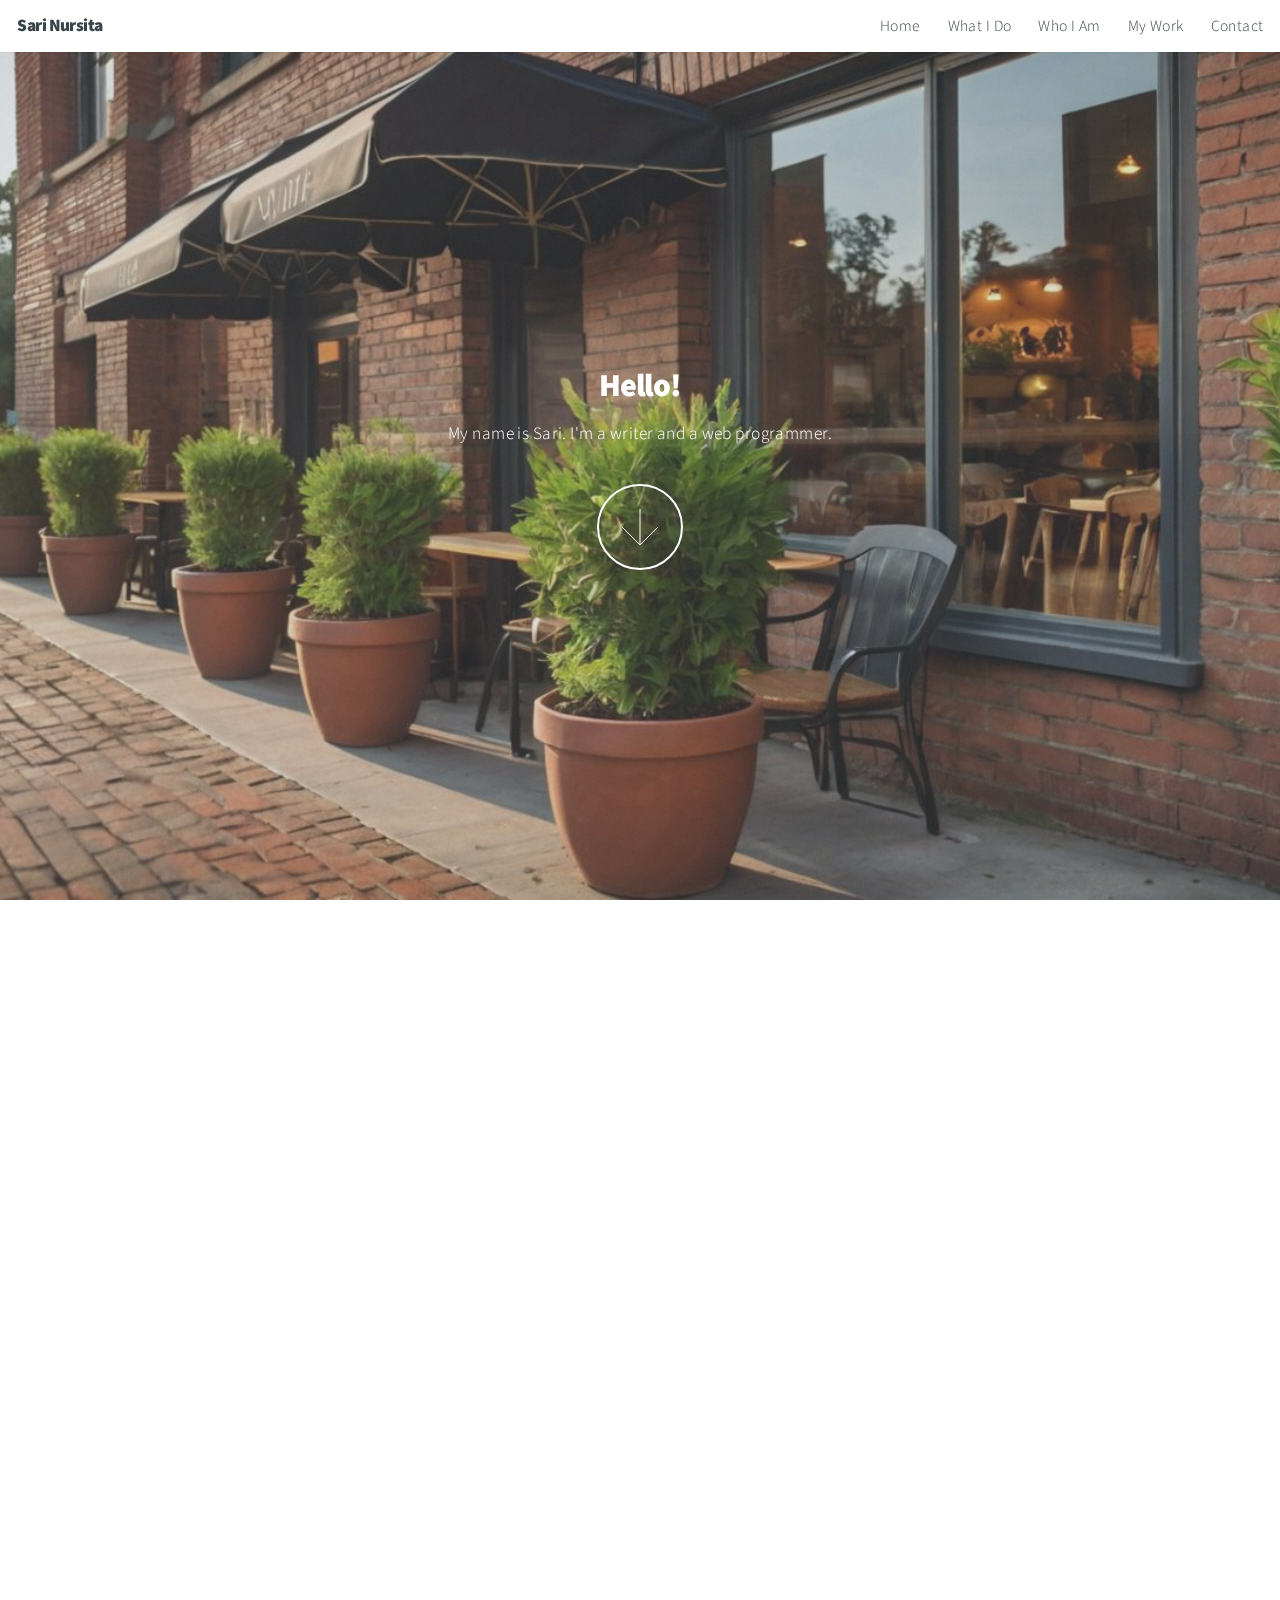
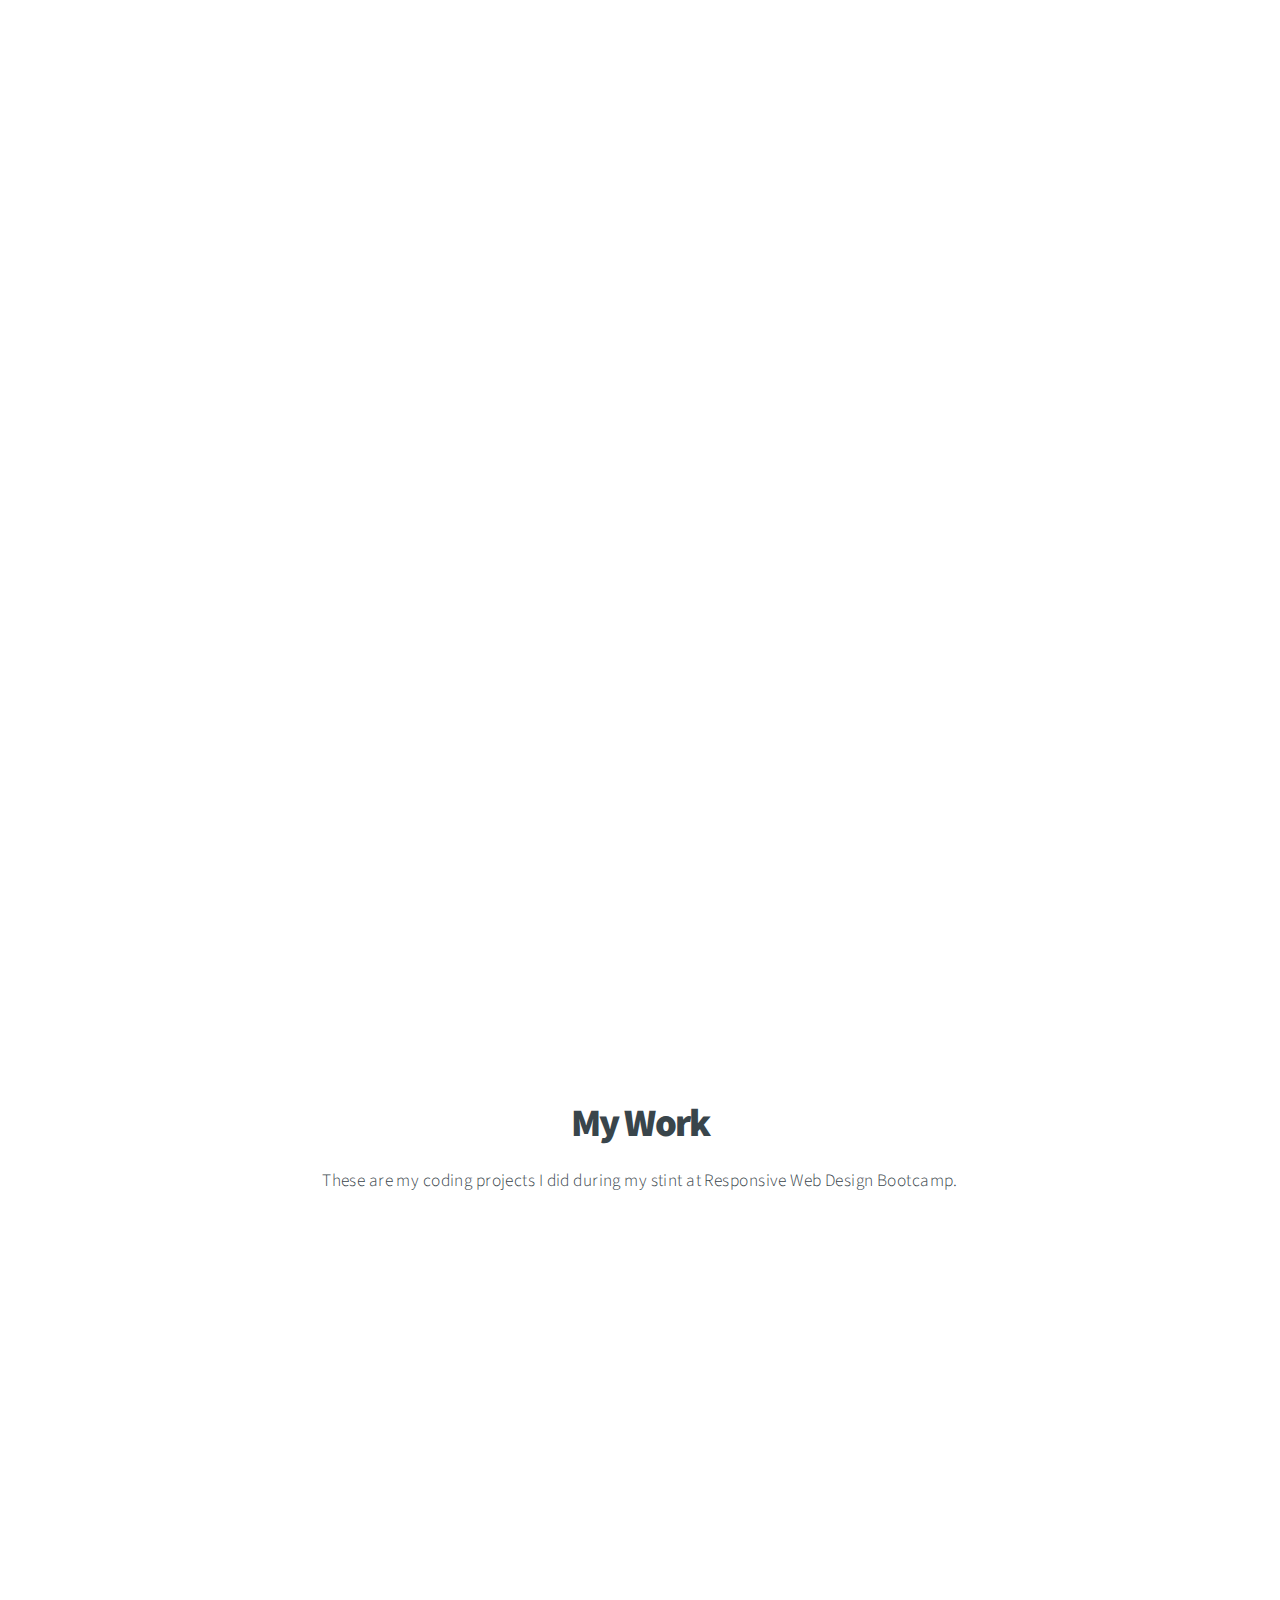
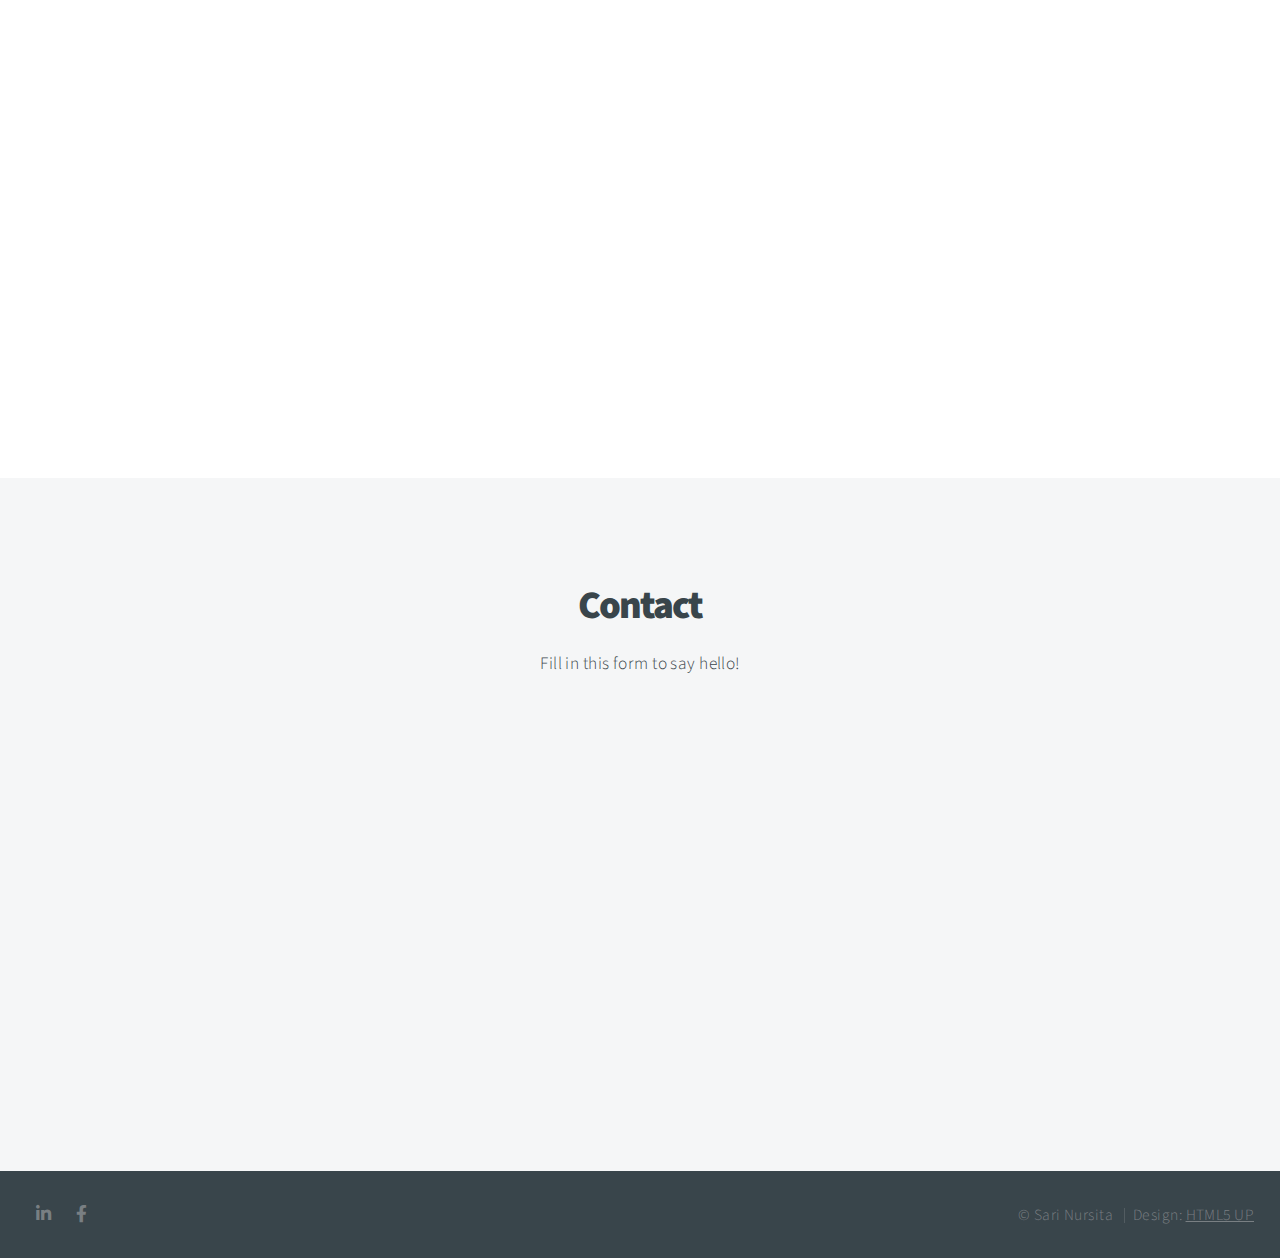
==== index.html @ e6a7ff3a "First commit" ====
<!DOCTYPE HTML>
<html>

<head>
	<title>Sari Nursita - Portfolio</title>
	<meta charset="utf-8" />
	<meta name="viewport" content="width=device-width, initial-scale=1, user-scalable=no" />
	<link rel="stylesheet" href="assets/css/main.css" />
	<noscript>
		<link rel="stylesheet" href="assets/css/noscript.css" />
	</noscript>
</head>

<body class="is-preload">

	<!-- Header -->
	<header id="header">
		<h1>Sari Nursita</h1>
		<nav id="navbar">
			<ul>
				<li><a href="#welcome-section">Home</a></li>
				<li><a href="#one">What I Do</a></li>
				<li><a href="#two">Who I Am</a></li>
				<li><a href="#projects">My Work</a></li>
				<li><a href="#contact">Contact</a></li>
			</ul>
		</nav>
	</header>

	<!-- Intro -->
	<section id="welcome-section" class="main style1 dark fullscreen">
		<div class="content">
			<header>
				<h1>Hello!</h1>
			</header>
			<p>My name is Sari. I'm a writer and a web programmer.</p>
			<footer>
				<a href="#one" class="button style2 down">More</a>
			</footer>
		</div>
	</section>

	<!-- One -->
	<section id="one" class="main style2 right dark fullscreen">
		<div class="content box style2">
			<header>
				<h2>What I Do</h2>
			</header>
			<p>I work in an IT company at Jakarta as a backend programmer. In my spare time I like to write stories and
				fascilitates creative projects for kids.</p>
		</div>
		<a href="#two" class="button style2 down anchored">Next</a>
	</section>

	<!-- Two -->
	<section id="two" class="main style2 left dark fullscreen">
		<div class="content box style2">
			<header>
				<h2>Who I Am</h2>
			</header>
			<p>I graduated from Faculty of Computer Science, University of Indonesia. I'm a homeschool mom and currently
				live in Bintaro.</p>
		</div>
		<a href="#projects" class="button style2 down anchored">Next</a>
	</section>

	<!-- Work -->
	<section id="projects" class="main style3 primary">
		<div class="content">
			<header>
				<h2>My Work</h2>
				<p>These are my coding projects I did during my stint at Responsive Web Design Bootcamp.</p>
			</header>

			<!-- Gallery  -->
			<div class="gallery">
				<article class="from-left project-tile">
					<a href="images/fulls/01.jpg" class="image fit"><img src="images/thumbs/01.jpg"
							title="The Anonymous Red" alt="" /></a>
				</article>
				<article class="from-right project-tile">
					<a href="images/fulls/02.jpg" class="image fit"><img src="images/thumbs/02.jpg"
							title="Airchitecture II" alt="" /></a>
				</article>
				<article class="from-left project-tile">
					<a href="images/fulls/03.jpg" class="image fit"><img src="images/thumbs/03.jpg" title="Air Lounge"
							alt="" /></a>
				</article>
				<article class="from-right project-tile">
					<a href="images/fulls/04.jpg" class="image fit"><img src="images/thumbs/04.jpg" title="Carry on"
							alt="" /></a>
				</article>
				<article class="from-left project-tile">
					<a href="images/fulls/05.jpg" class="image fit"><img src="images/thumbs/05.jpg"
							title="The sparkling shell" alt="" /></a>
				</article>
				<article class="from-right project-tile">
					<a href="images/fulls/06.jpg" class="image fit"><img src="images/thumbs/06.jpg" title="Bent IX"
							alt="" /></a>
				</article>
			</div>
		</div>
	</section>

	<!-- Contact -->
	<section id="contact" class="main style3 secondary">
		<div class="content">
			<header>
				<h2>Contact</h2>
				<p>Fill in this form to say hello!</p>
			</header>
			<div class="box">
				<form method="post" action="#">
					<div class="fields">
						<div class="field half"><input type="text" name="name" placeholder="Name" /></div>
						<div class="field half"><input type="email" name="email" placeholder="Email" /></div>
						<div class="field"><textarea name="message" placeholder="Message" rows="6"></textarea></div>
					</div>
					<ul class="actions special">
						<li><input type="submit" value="Send Message" /></li>
					</ul>
				</form>
			</div>
		</div>
	</section>

	<!-- Footer -->
	<footer id="footer">

		<!-- Icons -->
		<ul class="icons">
			<li><a href="#" class="icon brands fa-linkedin-in" id="profile-link" target="_blank"><span
						class="label">LinkedIn</span></a>
			</li>
			<li><a href="#" class="icon brands fa-facebook-f"><span class="label">Facebook</span></a></li>
		</ul>

		<!-- Menu -->
		<ul class="menu">
			<li>&copy; Sari Nursita</li>
			<li>Design: <a href="https://html5up.net">HTML5 UP</a></li>
		</ul>

	</footer>

	<!-- Scripts -->
	<script src="assets/js/jquery.min.js"></script>
	<script src="assets/js/jquery.poptrox.min.js"></script>
	<script src="assets/js/jquery.scrolly.min.js"></script>
	<script src="assets/js/jquery.scrollex.min.js"></script>
	<script src="assets/js/browser.min.js"></script>
	<script src="assets/js/breakpoints.min.js"></script>
	<script src="assets/js/util.js"></script>
	<script src="assets/js/main.js"></script>

</body>

</html>
---- assets/css/main.css ----
@import url("https://fonts.googleapis.com/css?family=Source+Sans+Pro:300,900");
@import url("fontawesome-all.min.css");

/*
	Big Picture by HTML5 UP
	html5up.net | @ajlkn
	Free for personal and commercial use under the CCA 3.0 license (html5up.net/license)
*/

html,
body,
div,
span,
applet,
object,
iframe,
h1,
h2,
h3,
h4,
h5,
h6,
p,
blockquote,
pre,
a,
abbr,
acronym,
address,
big,
cite,
code,
del,
dfn,
em,
img,
ins,
kbd,
q,
s,
samp,
small,
strike,
strong,
sub,
sup,
tt,
var,
b,
u,
i,
center,
dl,
dt,
dd,
ol,
ul,
li,
fieldset,
form,
label,
legend,
table,
caption,
tbody,
tfoot,
thead,
tr,
th,
td,
article,
aside,
canvas,
details,
embed,
figure,
figcaption,
footer,
header,
hgroup,
menu,
nav,
output,
ruby,
section,
summary,
time,
mark,
audio,
video {
	margin: 0;
	padding: 0;
	border: 0;
	font-size: 100%;
	font: inherit;
	vertical-align: baseline;
}

article,
aside,
details,
figcaption,
figure,
footer,
header,
hgroup,
menu,
nav,
section {
	display: block;
}

body {
	line-height: 1;
}

ol,
ul {
	list-style: none;
}

blockquote,
q {
	quotes: none;
}

blockquote:before,
blockquote:after,
q:before,
q:after {
	content: '';
	content: none;
}

table {
	border-collapse: collapse;
	border-spacing: 0;
}

body {
	-webkit-text-size-adjust: none;
}

mark {
	background-color: transparent;
	color: inherit;
}

input::-moz-focus-inner {
	border: 0;
	padding: 0;
}

input,
select,
textarea {
	-moz-appearance: none;
	-webkit-appearance: none;
	-ms-appearance: none;
	appearance: none;
}

/* Basic */

@-ms-viewport {
	width: device-width;
}

html {
	height: 100%;
}

html {
	box-sizing: border-box;
}

*,
*:before,
*:after {
	box-sizing: inherit;
}

body {
	background: #ffffff;
	height: 100%;
	min-width: 320px;
}

body.is-preload *,
body.is-preload *:before,
body.is-preload *:after {
	-moz-animation: none !important;
	-webkit-animation: none !important;
	-ms-animation: none !important;
	animation: none !important;
	-moz-transition: none !important;
	-webkit-transition: none !important;
	-ms-transition: none !important;
	transition: none !important;
}

/* Spinner */

@-moz-keyframes spinner-rotate {
	0% {
		-moz-transform: scale(1) rotate(0deg);
		-webkit-transform: scale(1) rotate(0deg);
		-ms-transform: scale(1) rotate(0deg);
		transform: scale(1) rotate(0deg);
	}

	100% {
		-moz-transform: scale(1) rotate(360deg);
		-webkit-transform: scale(1) rotate(360deg);
		-ms-transform: scale(1) rotate(360deg);
		transform: scale(1) rotate(360deg);
	}
}

@-webkit-keyframes spinner-rotate {
	0% {
		-moz-transform: scale(1) rotate(0deg);
		-webkit-transform: scale(1) rotate(0deg);
		-ms-transform: scale(1) rotate(0deg);
		transform: scale(1) rotate(0deg);
	}

	100% {
		-moz-transform: scale(1) rotate(360deg);
		-webkit-transform: scale(1) rotate(360deg);
		-ms-transform: scale(1) rotate(360deg);
		transform: scale(1) rotate(360deg);
	}
}

@-ms-keyframes spinner-rotate {
	0% {
		-moz-transform: scale(1) rotate(0deg);
		-webkit-transform: scale(1) rotate(0deg);
		-ms-transform: scale(1) rotate(0deg);
		transform: scale(1) rotate(0deg);
	}

	100% {
		-moz-transform: scale(1) rotate(360deg);
		-webkit-transform: scale(1) rotate(360deg);
		-ms-transform: scale(1) rotate(360deg);
		transform: scale(1) rotate(360deg);
	}
}

@keyframes spinner-rotate {
	0% {
		-moz-transform: scale(1) rotate(0deg);
		-webkit-transform: scale(1) rotate(0deg);
		-ms-transform: scale(1) rotate(0deg);
		transform: scale(1) rotate(0deg);
	}

	100% {
		-moz-transform: scale(1) rotate(360deg);
		-webkit-transform: scale(1) rotate(360deg);
		-ms-transform: scale(1) rotate(360deg);
		transform: scale(1) rotate(360deg);
	}
}

/* Loader */

@-moz-keyframes spinner-show {
	0% {
		opacity: 0;
	}

	100% {
		opacity: 1;
	}
}

@-webkit-keyframes spinner-show {
	0% {
		opacity: 0;
	}

	100% {
		opacity: 1;
	}
}

@-ms-keyframes spinner-show {
	0% {
		opacity: 0;
	}

	100% {
		opacity: 1;
	}
}

@keyframes spinner-show {
	0% {
		opacity: 0;
	}

	100% {
		opacity: 1;
	}
}

@-moz-keyframes spinner-hide {
	0% {
		-moz-transform: scale(1) rotate(0deg);
		-webkit-transform: scale(1) rotate(0deg);
		-ms-transform: scale(1) rotate(0deg);
		transform: scale(1) rotate(0deg);
		color: #e5e6e7;
		z-index: 100001;
	}

	99% {
		-moz-transform: scale(0.5) rotate(360deg);
		-webkit-transform: scale(0.5) rotate(360deg);
		-ms-transform: scale(0.5) rotate(360deg);
		transform: scale(0.5) rotate(360deg);
		color: #e5e6e7;
		z-index: 100001;
	}

	100% {
		-moz-transform: scale(0.5) rotate(360deg);
		-webkit-transform: scale(0.5) rotate(360deg);
		-ms-transform: scale(0.5) rotate(360deg);
		transform: scale(0.5) rotate(360deg);
		color: #e5e6e7;
		z-index: -1;
	}
}

@-webkit-keyframes spinner-hide {
	0% {
		-moz-transform: scale(1) rotate(0deg);
		-webkit-transform: scale(1) rotate(0deg);
		-ms-transform: scale(1) rotate(0deg);
		transform: scale(1) rotate(0deg);
		color: #e5e6e7;
		z-index: 100001;
	}

	99% {
		-moz-transform: scale(0.5) rotate(360deg);
		-webkit-transform: scale(0.5) rotate(360deg);
		-ms-transform: scale(0.5) rotate(360deg);
		transform: scale(0.5) rotate(360deg);
		color: #e5e6e7;
		z-index: 100001;
	}

	100% {
		-moz-transform: scale(0.5) rotate(360deg);
		-webkit-transform: scale(0.5) rotate(360deg);
		-ms-transform: scale(0.5) rotate(360deg);
		transform: scale(0.5) rotate(360deg);
		color: #e5e6e7;
		z-index: -1;
	}
}

@-ms-keyframes spinner-hide {
	0% {
		-moz-transform: scale(1) rotate(0deg);
		-webkit-transform: scale(1) rotate(0deg);
		-ms-transform: scale(1) rotate(0deg);
		transform: scale(1) rotate(0deg);
		color: #e5e6e7;
		z-index: 100001;
	}

	99% {
		-moz-transform: scale(0.5) rotate(360deg);
		-webkit-transform: scale(0.5) rotate(360deg);
		-ms-transform: scale(0.5) rotate(360deg);
		transform: scale(0.5) rotate(360deg);
		color: #e5e6e7;
		z-index: 100001;
	}

	100% {
		-moz-transform: scale(0.5) rotate(360deg);
		-webkit-transform: scale(0.5) rotate(360deg);
		-ms-transform: scale(0.5) rotate(360deg);
		transform: scale(0.5) rotate(360deg);
		color: #e5e6e7;
		z-index: -1;
	}
}

@keyframes spinner-hide {
	0% {
		-moz-transform: scale(1) rotate(0deg);
		-webkit-transform: scale(1) rotate(0deg);
		-ms-transform: scale(1) rotate(0deg);
		transform: scale(1) rotate(0deg);
		color: #e5e6e7;
		z-index: 100001;
	}

	99% {
		-moz-transform: scale(0.5) rotate(360deg);
		-webkit-transform: scale(0.5) rotate(360deg);
		-ms-transform: scale(0.5) rotate(360deg);
		transform: scale(0.5) rotate(360deg);
		color: #e5e6e7;
		z-index: 100001;
	}

	100% {
		-moz-transform: scale(0.5) rotate(360deg);
		-webkit-transform: scale(0.5) rotate(360deg);
		-ms-transform: scale(0.5) rotate(360deg);
		transform: scale(0.5) rotate(360deg);
		color: #e5e6e7;
		z-index: -1;
	}
}

@-moz-keyframes overlay-hide {
	0% {
		opacity: 1;
		z-index: 100000;
	}

	15% {
		opacity: 1;
		z-index: 100000;
	}

	99% {
		opacity: 0;
		z-index: 100000;
	}

	100% {
		opacity: 0;
		z-index: -1;
	}
}

@-webkit-keyframes overlay-hide {
	0% {
		opacity: 1;
		z-index: 100000;
	}

	15% {
		opacity: 1;
		z-index: 100000;
	}

	99% {
		opacity: 0;
		z-index: 100000;
	}

	100% {
		opacity: 0;
		z-index: -1;
	}
}

@-ms-keyframes overlay-hide {
	0% {
		opacity: 1;
		z-index: 100000;
	}

	15% {
		opacity: 1;
		z-index: 100000;
	}

	99% {
		opacity: 0;
		z-index: 100000;
	}

	100% {
		opacity: 0;
		z-index: -1;
	}
}

@keyframes overlay-hide {
	0% {
		opacity: 1;
		z-index: 100000;
	}

	15% {
		opacity: 1;
		z-index: 100000;
	}

	99% {
		opacity: 0;
		z-index: 100000;
	}

	100% {
		opacity: 0;
		z-index: -1;
	}
}

body {
	text-decoration: none;
}

body:before {
	-moz-animation: spinner-show 1.5s 1 0.25s ease forwards, spinner-hide 0.25s ease-in-out forwards !important;
	-webkit-animation: spinner-show 1.5s 1 0.25s ease forwards, spinner-hide 0.25s ease-in-out forwards !important;
	-ms-animation: spinner-show 1.5s 1 0.25s ease forwards, spinner-hide 0.25s ease-in-out forwards !important;
	animation: spinner-show 1.5s 1 0.25s ease forwards, spinner-hide 0.25s ease-in-out forwards !important;
	-moz-transform-origin: 50% 50%;
	-webkit-transform-origin: 50% 50%;
	-ms-transform-origin: 50% 50%;
	transform-origin: 50% 50%;
	-moz-osx-font-smoothing: grayscale;
	-webkit-font-smoothing: antialiased;
	font-family: FontAwesome;
	font-style: normal;
	font-weight: normal;
	text-transform: none !important;
	color: #e5e6e7;
	content: '\f1ce';
	cursor: default;
	display: block;
	font-size: 2em;
	height: 2em;
	left: 50%;
	line-height: 2em;
	margin: -1em 0 0 -1em;
	opacity: 0;
	position: fixed;
	text-align: center;
	top: 50%;
	width: 2em;
	z-index: -1;
}

body:after {
	-moz-animation: overlay-hide 1.5s ease-in forwards !important;
	-webkit-animation: overlay-hide 1.5s ease-in forwards !important;
	-ms-animation: overlay-hide 1.5s ease-in forwards !important;
	animation: overlay-hide 1.5s ease-in forwards !important;
	background: #ffffff;
	content: '';
	display: block;
	height: 100%;
	left: 0;
	opacity: 0;
	position: fixed;
	top: 0;
	width: 100%;
	z-index: -1;
}

body.is-preload:before {
	-moz-animation: spinner-show 1.5s 1 0.25s ease forwards, spinner-rotate 0.75s infinite linear !important;
	-webkit-animation: spinner-show 1.5s 1 0.25s ease forwards, spinner-rotate 0.75s infinite linear !important;
	-ms-animation: spinner-show 1.5s 1 0.25s ease forwards, spinner-rotate 0.75s infinite linear !important;
	animation: spinner-show 1.5s 1 0.25s ease forwards, spinner-rotate 0.75s infinite linear !important;
	z-index: 100001;
}

body.is-preload:after {
	-moz-animation: none !important;
	-webkit-animation: none !important;
	-ms-animation: none !important;
	animation: none !important;
	opacity: 1;
	z-index: 100000;
}

@media (-webkit-min-device-pixel-ratio: 2) {

	body:before {
		line-height: 2.025em;
	}

}

/* Type */

body,
input,
textarea,
select {
	font-family: "Source Sans Pro", "sans-serif";
	font-weight: 300;
	font-size: 18pt;
	line-height: 1.75em;
	color: #39454b;
	letter-spacing: 0.025em;
}

@media screen and (max-width: 1920px) {

	body,
	input,
	textarea,
	select {
		font-size: 17pt;
	}

}

@media screen and (max-width: 1680px) {

	body,
	input,
	textarea,
	select {
		font-size: 15pt;
	}

}

@media screen and (max-width: 1280px) {

	body,
	input,
	textarea,
	select {
		font-size: 13pt;
	}

}

@media screen and (max-width: 1000px) {

	body,
	input,
	textarea,
	select {
		font-size: 13pt;
	}

}

@media screen and (max-width: 736px) {

	body,
	input,
	textarea,
	select {
		font-size: 12pt;
		line-height: 1.5em;
	}

}

h1,
h2,
h3,
h4,
h5,
h6 {
	font-weight: 900;
	color: inherit;
	letter-spacing: -0.0325em;
}

h1 a,
h2 a,
h3 a,
h4 a,
h5 a,
h6 a {
	color: inherit;
	text-decoration: none;
}

h2 {
	font-size: 2.25em;
	line-height: 1.25em;
	letter-spacing: -0.05em;
}

@media screen and (max-width: 736px) {

	h2 {
		font-size: 1.5em;
	}

}

strong,
b {
	font-weight: 900;
	color: inherit;
}

em,
i {
	font-style: italic;
}

a {
	-moz-transition: color 0.2s ease-in-out;
	-webkit-transition: color 0.2s ease-in-out;
	-ms-transition: color 0.2s ease-in-out;
	transition: color 0.2s ease-in-out;
	color: #98c593;
}

sub {
	position: relative;
	top: 0.5em;
	font-size: 0.8em;
}

sup {
	position: relative;
	top: -0.5em;
	font-size: 0.8em;
}

hr {
	border: 0;
	border-top: solid 1px #e5e6e7;
}

blockquote {
	border-left: solid 0.5em #e5e6e7;
	padding: 1em 0 1em 2em;
	font-style: italic;
}

p,
ul,
ol,
dl,
table {
	margin-bottom: 1em;
}

/* Box */

.box {
	background: #ffffff;
	color: #39454b;
	padding: 2em;
}

.box> :last-child {
	margin-bottom: 0;
}

.box.style2 {
	padding: 3.5em 2.5em 3.5em 2.5em;
}

@media screen and (max-width: 736px) {

	.box {
		padding: 1em;
	}

	.box.style2 {
		padding: 1.5em 1.25em 1.5em 1.25em;
		background-color: rgba(255, 255, 255, 0.9);
	}

}

/* Button */

input[type="button"],
input[type="submit"],
input[type="reset"],
.button,
button {
	-moz-appearance: none;
	-webkit-appearance: none;
	-ms-appearance: none;
	appearance: none;
	-moz-transition: background-color 0.2s ease-in-out;
	-webkit-transition: background-color 0.2s ease-in-out;
	-ms-transition: background-color 0.2s ease-in-out;
	transition: background-color 0.2s ease-in-out;
	background-color: #98c593;
	border: 0;
	border-radius: 3.5em;
	color: #ffffff;
	cursor: pointer;
	display: inline-block;
	height: 3.5em;
	line-height: 3.5em;
	outline: 0;
	padding: 0 2em 0 2em;
	position: relative;
	text-align: center;
	text-decoration: none;
}

input[type="button"].down,
input[type="submit"].down,
input[type="reset"].down,
.button.down,
button.down {
	width: 5em;
	height: 5em;
	line-height: 4.5em;
	padding: 0;
	background-image: url("images/dark-arrow.svg");
	background-position: center center;
	background-repeat: no-repeat;
	text-indent: -10em;
	overflow: hidden;
}

input[type="button"].down.anchored,
input[type="submit"].down.anchored,
input[type="reset"].down.anchored,
.button.down.anchored,
button.down.anchored {
	bottom: 0;
	border-bottom: 0;
	border-radius: 3em 3em 0 0;
	height: 4.5em;
	margin-left: -2.5em;
}

input[type="button"].anchored,
input[type="submit"].anchored,
input[type="reset"].anchored,
.button.anchored,
button.anchored {
	position: absolute;
	left: 50%;
}

input[type="button"]:hover,
input[type="submit"]:hover,
input[type="reset"]:hover,
.button:hover,
button:hover {
	background-color: #a8cea4;
}

input[type="button"]:active,
input[type="submit"]:active,
input[type="reset"]:active,
.button:active,
button:active {
	background-color: #88bc82;
}

input[type="button"].style2,
input[type="submit"].style2,
input[type="reset"].style2,
.button.style2,
button.style2 {
	background-color: transparent;
	border: solid 2px #e5e6e7;
	color: inherit;
}

input[type="button"].style2:hover,
input[type="submit"].style2:hover,
input[type="reset"].style2:hover,
.button.style2:hover,
button.style2:hover {
	background-color: rgba(229, 230, 231, 0.25);
}

input[type="button"].style2:active,
input[type="submit"].style2:active,
input[type="reset"].style2:active,
.button.style2:active,
button.style2:active {
	background-color: rgba(229, 230, 231, 0.375);
}

input[type="button"].style2.down,
input[type="submit"].style2.down,
input[type="reset"].style2.down,
.button.style2.down,
button.style2.down {
	background-image: url("images/arrow.svg");
}

/* Form */

form {
	margin: 0 0 2em 0;
}

form> :last-child {
	margin-bottom: 0;
}

form>.fields {
	display: -moz-flex;
	display: -webkit-flex;
	display: -ms-flex;
	display: flex;
	-moz-flex-wrap: wrap;
	-webkit-flex-wrap: wrap;
	-ms-flex-wrap: wrap;
	flex-wrap: wrap;
	width: calc(100% + 3em);
	margin: -1.5em 0 2em -1.5em;
}

form>.fields>.field {
	-moz-flex-grow: 0;
	-webkit-flex-grow: 0;
	-ms-flex-grow: 0;
	flex-grow: 0;
	-moz-flex-shrink: 0;
	-webkit-flex-shrink: 0;
	-ms-flex-shrink: 0;
	flex-shrink: 0;
	padding: 1.5em 0 0 1.5em;
	width: calc(100% - 1.5em);
}

form>.fields>.field.half {
	width: calc(50% - 0.75em);
}

form>.fields>.field.third {
	width: calc(100%/3 - 0.5em);
}

form>.fields>.field.quarter {
	width: calc(25% - 0.375em);
}

@media screen and (max-width: 480px) {

	form>.fields {
		width: calc(100% + 2em);
		margin: -1em 0 2em -1em;
	}

	form>.fields>.field {
		padding: 1em 0 0 1em;
		width: calc(100% - 1em);
	}

	form>.fields>.field.half {
		width: calc(100% - 1em);
	}

	form>.fields>.field.third {
		width: calc(100% - 1em);
	}

	form>.fields>.field.quarter {
		width: calc(100% - 1em);
	}

}

label {
	display: block;
}

input[type="text"],
input[type="password"],
input[type="email"],
input[type="tel"],
input[type="search"],
input[type="url"],
select,
textarea {
	-moz-appearance: none;
	-webkit-appearance: none;
	-ms-appearance: none;
	appearance: none;
	-moz-transition: border-color 0.2s ease-in-out, color 0.2s ease-in-out;
	-webkit-transition: border-color 0.2s ease-in-out, color 0.2s ease-in-out;
	-ms-transition: border-color 0.2s ease-in-out, color 0.2s ease-in-out;
	transition: border-color 0.2s ease-in-out, color 0.2s ease-in-out;
	color: #39454b;
	display: block;
	width: 100%;
	padding: 0.65em 0.75em;
	background: none;
	border: solid 2px #e5e6e7;
	color: inherit;
	border-radius: 0.5em;
	outline: none;
}

input[type="text"]:focus,
input[type="password"]:focus,
input[type="email"]:focus,
input[type="tel"]:focus,
input[type="search"]:focus,
input[type="url"]:focus,
select:focus,
textarea:focus {
	border-color: #9ac8e9;
}

input[type="text"],
input[type="password"],
input[type="email"],
input[type="tel"],
input[type="search"],
input[type="url"],
select {
	line-height: 1.35em;
}

textarea {
	min-height: 8em;
}

::-moz-focus-inner {
	border: 0;
}

::-webkit-input-placeholder {
	opacity: 0.375;
}

:-moz-placeholder {
	opacity: 0.375;
}

::-moz-placeholder {
	opacity: 0.375;
}

:-ms-input-placeholder {
	opacity: 0.375;
}

/* Icon */

.icon {
	text-decoration: none;
	position: relative;
	text-decoration: none;
}

.icon:before {
	-moz-osx-font-smoothing: grayscale;
	-webkit-font-smoothing: antialiased;
	display: inline-block;
	font-style: normal;
	font-variant: normal;
	text-rendering: auto;
	line-height: 1;
	text-transform: none !important;
	font-family: 'Font Awesome 5 Free';
	font-weight: 400;
}

.icon:before {
	line-height: inherit;
}

.icon>.label {
	display: none;
}

.icon.solid:before {
	font-weight: 900;
}

.icon.brands:before {
	font-family: 'Font Awesome 5 Brands';
}

/* Image */

.image {
	position: relative;
	display: inline-block;
}

.image:before {
	content: '';
	position: absolute;
	left: 0;
	top: 0;
	width: 100%;
	height: 100%;
	background: url("images/overlay.png");
}

.image img {
	display: block;
	width: 100%;
}

.image.featured {
	display: block;
	width: 100%;
	margin: 0 0 2em 0;
}

.image.fit {
	display: block;
	width: 100%;
}

.image.left {
	float: left;
	margin: 0 2em 2em 0;
}

.image.centered {
	display: block;
	margin: 0 0 2em 0;
}

.image.centered img {
	margin: 0 auto;
	width: auto;
}

/* List */

ul.default {
	list-style: disc;
	padding-left: 1em;
}

ul.default li {
	padding-left: 0.5em;
}

ul.menu {
	cursor: default;
}

ul.menu li {
	display: inline-block;
	line-height: 1em;
	border-left: solid 1px #e5e6e7;
	padding: 0 0 0 0.5em;
	margin: 0 0 0 0.5em;
}

ul.menu li:first-child {
	border-left: 0;
	padding-left: 0;
	margin-left: 0;
}

ol.default {
	list-style: decimal;
	padding-left: 1.25em;
}

ol.default li {
	padding-left: 0.25em;
}

/* Actions */

ul.actions {
	display: -moz-flex;
	display: -webkit-flex;
	display: -ms-flex;
	display: flex;
	cursor: default;
	list-style: none;
	margin-left: -1em;
	padding-left: 0;
}

ul.actions li {
	padding: 0 0 0 1em;
	vertical-align: middle;
}

ul.actions.special {
	-moz-justify-content: center;
	-webkit-justify-content: center;
	-ms-justify-content: center;
	justify-content: center;
	width: 100%;
	margin-left: 0;
}

ul.actions.special li:first-child {
	padding-left: 0;
}

ul.actions.stacked {
	-moz-flex-direction: column;
	-webkit-flex-direction: column;
	-ms-flex-direction: column;
	flex-direction: column;
	margin-left: 0;
}

ul.actions.stacked li {
	padding: 1.3em 0 0 0;
}

ul.actions.stacked li:first-child {
	padding-top: 0;
}

ul.actions.fit {
	width: calc(100% + 1em);
}

ul.actions.fit li {
	-moz-flex-grow: 1;
	-webkit-flex-grow: 1;
	-ms-flex-grow: 1;
	flex-grow: 1;
	-moz-flex-shrink: 1;
	-webkit-flex-shrink: 1;
	-ms-flex-shrink: 1;
	flex-shrink: 1;
	width: 100%;
}

ul.actions.fit li>* {
	width: 100%;
}

ul.actions.fit.stacked {
	width: 100%;
}

@media screen and (max-width: 480px) {

	ul.actions:not(.fixed) {
		-moz-flex-direction: column;
		-webkit-flex-direction: column;
		-ms-flex-direction: column;
		flex-direction: column;
		margin-left: 0;
		width: 100% !important;
	}

	ul.actions:not(.fixed) li {
		-moz-flex-grow: 1;
		-webkit-flex-grow: 1;
		-ms-flex-grow: 1;
		flex-grow: 1;
		-moz-flex-shrink: 1;
		-webkit-flex-shrink: 1;
		-ms-flex-shrink: 1;
		flex-shrink: 1;
		padding: 1em 0 0 0;
		text-align: center;
		width: 100%;
	}

	ul.actions:not(.fixed) li>* {
		width: 100%;
	}

	ul.actions:not(.fixed) li:first-child {
		padding-top: 0;
	}

	ul.actions:not(.fixed) li input[type="submit"],
	ul.actions:not(.fixed) li input[type="reset"],
	ul.actions:not(.fixed) li input[type="button"],
	ul.actions:not(.fixed) li button,
	ul.actions:not(.fixed) li .button {
		width: 100%;
	}

	ul.actions:not(.fixed) li input[type="submit"].icon:before,
	ul.actions:not(.fixed) li input[type="reset"].icon:before,
	ul.actions:not(.fixed) li input[type="button"].icon:before,
	ul.actions:not(.fixed) li button.icon:before,
	ul.actions:not(.fixed) li .button.icon:before {
		margin-left: -0.5rem;
	}

}

/* Icons */

ul.icons {
	cursor: default;
}

ul.icons li {
	display: inline-block;
}

ul.icons a {
	display: inline-block;
	width: 2em;
	height: 2em;
	line-height: 2em;
	text-align: center;
	border: 0;
}

/* Sections/Article */

header {
	margin-bottom: 1em;
}

header p {
	display: block;
	margin: 1em 0 0 0;
	padding: 0 0 0.5em 0;
}

footer {
	margin-top: 2em;
}

/* Table */

table {
	width: 100%;
}

table.default {
	width: 100%;
}

table.default tbody tr:nth-child(2n+2) {
	background: rgba(229, 230, 231, 0.5);
}

table.default td {
	padding: 0.5em 1em 0.5em 1em;
}

table.default th {
	text-align: left;
	font-weight: 900;
	padding: 0.5em 1em 0.5em 1em;
}

table.default thead {
	background: #39454b;
	color: #ffffff;
}

table.default tfoot {
	background: #e5e6e7;
}

/* Poptrox */

.poptrox-popup {
	-moz-box-sizing: content-box;
	-webkit-box-sizing: content-box;
	-ms-box-sizing: content-box;
	box-sizing: content-box;
	background: #fff;
	padding-bottom: 3em;
	box-shadow: 0 0.1em 0.15em 0 rgba(0, 0, 0, 0.15);
}

.poptrox-popup .loader {
	position: absolute;
	top: 50%;
	left: 50%;
	margin: -1em 0 0 -1em;
	width: 2em;
	height: 2em;
	display: block;
	font-size: 2em;
}

.poptrox-popup .loader:before {
	-moz-animation: spinner-rotate 0.75s infinite linear !important;
	-webkit-animation: spinner-rotate 0.75s infinite linear !important;
	-ms-animation: spinner-rotate 0.75s infinite linear !important;
	animation: spinner-rotate 0.75s infinite linear !important;
	-moz-osx-font-smoothing: grayscale;
	-webkit-font-smoothing: antialiased;
	font-family: FontAwesome;
	font-style: normal;
	font-weight: normal;
	text-transform: none !important;
	color: #e5e6e7;
	content: '\f1ce';
	cursor: default;
	display: block;
	height: 2em;
	left: 0;
	line-height: 2em;
	position: absolute;
	text-align: center;
	top: 0;
	width: 2em;
}

.poptrox-popup .caption {
	position: absolute;
	bottom: 0;
	left: 0;
	background: #ffffff;
	width: 100%;
	height: 3em;
	line-height: 2.8em;
	text-align: center;
	cursor: default;
	z-index: 1;
	font-size: 0.9em;
}

.poptrox-popup .nav-next,
.poptrox-popup .nav-previous {
	-moz-transition: opacity 0.2s ease-in-out;
	-webkit-transition: opacity 0.2s ease-in-out;
	-ms-transition: opacity 0.2s ease-in-out;
	transition: opacity 0.2s ease-in-out;
	position: absolute;
	top: 0;
	width: 50%;
	height: 100%;
	opacity: 0;
	cursor: pointer;
	background: rgba(0, 0, 0, 0.01);
	-webkit-tap-highlight-color: rgba(255, 255, 255, 0);
}

.poptrox-popup .nav-next:before,
.poptrox-popup .nav-previous:before {
	content: '';
	position: absolute;
	width: 96px;
	height: 64px;
	background: url("images/poptrox-nav.svg");
	top: calc(50% - 1.5em);
	margin: -32px 0 0 0;
}

.poptrox-popup:hover .nav-next,
.poptrox-popup:hover .nav-previous {
	opacity: 0.5;
}

.poptrox-popup:hover .nav-next:hover,
.poptrox-popup:hover .nav-previous:hover {
	opacity: 1.0;
}

.poptrox-popup .nav-previous:before {
	-moz-transform: scaleX(-1);
	-webkit-transform: scaleX(-1);
	-ms-transform: scaleX(-1);
	transform: scaleX(-1);
	-ms-filter: "FlipH";
	filter: FlipH;
}

.poptrox-popup .nav-next {
	right: 0;
}

.poptrox-popup .nav-next:before {
	right: 0;
}

.poptrox-popup .nav-previous {
	left: 0;
}

.poptrox-popup .nav-previous:before {
	left: 0;
}

.poptrox-popup .closer {
	-moz-transition: opacity 0.2s ease-in-out;
	-webkit-transition: opacity 0.2s ease-in-out;
	-ms-transition: opacity 0.2s ease-in-out;
	transition: opacity 0.2s ease-in-out;
	position: absolute;
	top: 0;
	right: 0;
	width: 64px;
	height: 64px;
	text-indent: -9999px;
	z-index: 2;
	opacity: 0;
	-webkit-tap-highlight-color: rgba(255, 255, 255, 0);
}

.poptrox-popup .closer:before {
	content: '';
	display: block;
	position: absolute;
	right: 16px;
	top: 16px;
	width: 40px;
	height: 40px;
	border-radius: 100%;
	box-shadow: inset 0 0 0 2px #fff;
	background: url("images/poptrox-closer.svg") center center;
	color: #ffffff !important;
}

.poptrox-popup:hover .closer {
	opacity: 0.5;
}

.poptrox-popup:hover .closer:hover {
	opacity: 1.0;
}

body.is-touch .poptrox-popup .nav-next,
body.is-touch .poptrox-popup .nav-previous,
body.is-touch .poptrox-popup .closer {
	opacity: 1.0 !important;
}

@media screen and (max-width: 736px) {

	.poptrox-popup .nav-next:before,
	.poptrox-popup .nav-previous:before {
		width: 48px;
		height: 32px;
		background-size: contain;
		margin: -16px 0 0 0;
	}

	.poptrox-popup .closer:before {
		right: 12px;
		top: 12px;
		width: 20px;
		height: 20px;
		box-shadow: inset 0 0 0 1px #fff;
		background-size: contain;
		opacity: 0.65;
	}

}

/* Gallery */

.gallery {
	display: -moz-flex;
	display: -webkit-flex;
	display: -ms-flex;
	display: flex;
	-moz-flex-wrap: wrap;
	-webkit-flex-wrap: wrap;
	-ms-flex-wrap: wrap;
	flex-wrap: wrap;
	width: 45em;
	max-width: 100%;
	margin: 0 auto 2em auto;
}

.gallery article {
	-moz-transition: -moz-transform 1s ease, opacity 1s ease;
	-webkit-transition: -webkit-transform 1s ease, opacity 1s ease;
	-ms-transition: -ms-transform 1s ease, opacity 1s ease;
	transition: transform 1s ease, opacity 1s ease;
	-moz-transform: translateX(0);
	-webkit-transform: translateX(0);
	-ms-transform: translateX(0);
	transform: translateX(0);
	width: 50%;
	position: relative;
	opacity: 1.0;
}

.gallery article .image {
	margin: 0;
	display: block;
}

.gallery article:nth-last-child(1n) {
	-moz-transition-delay: 0.05s;
	-webkit-transition-delay: 0.05s;
	-ms-transition-delay: 0.05s;
	transition-delay: 0.05s;
}

.gallery article:nth-last-child(2n) {
	-moz-transition-delay: 0.05s;
	-webkit-transition-delay: 0.05s;
	-ms-transition-delay: 0.05s;
	transition-delay: 0.05s;
}

.gallery article:nth-last-child(2n) {
	-moz-transition-delay: 0.1s;
	-webkit-transition-delay: 0.1s;
	-ms-transition-delay: 0.1s;
	transition-delay: 0.1s;
}

.gallery article:nth-last-child(3n) {
	-moz-transition-delay: 0.1s;
	-webkit-transition-delay: 0.1s;
	-ms-transition-delay: 0.1s;
	transition-delay: 0.1s;
}

.gallery article:nth-last-child(3n) {
	-moz-transition-delay: 0.15s;
	-webkit-transition-delay: 0.15s;
	-ms-transition-delay: 0.15s;
	transition-delay: 0.15s;
}

.gallery article:nth-last-child(4n) {
	-moz-transition-delay: 0.15s;
	-webkit-transition-delay: 0.15s;
	-ms-transition-delay: 0.15s;
	transition-delay: 0.15s;
}

.gallery article:nth-last-child(4n) {
	-moz-transition-delay: 0.2s;
	-webkit-transition-delay: 0.2s;
	-ms-transition-delay: 0.2s;
	transition-delay: 0.2s;
}

.gallery article:nth-last-child(5n) {
	-moz-transition-delay: 0.2s;
	-webkit-transition-delay: 0.2s;
	-ms-transition-delay: 0.2s;
	transition-delay: 0.2s;
}

.gallery article:nth-last-child(5n) {
	-moz-transition-delay: 0.25s;
	-webkit-transition-delay: 0.25s;
	-ms-transition-delay: 0.25s;
	transition-delay: 0.25s;
}

.gallery article:nth-last-child(6n) {
	-moz-transition-delay: 0.25s;
	-webkit-transition-delay: 0.25s;
	-ms-transition-delay: 0.25s;
	transition-delay: 0.25s;
}

.gallery article:nth-last-child(6n) {
	-moz-transition-delay: 0.3s;
	-webkit-transition-delay: 0.3s;
	-ms-transition-delay: 0.3s;
	transition-delay: 0.3s;
}

.gallery article:nth-last-child(7n) {
	-moz-transition-delay: 0.3s;
	-webkit-transition-delay: 0.3s;
	-ms-transition-delay: 0.3s;
	transition-delay: 0.3s;
}

.gallery article:nth-last-child(7n) {
	-moz-transition-delay: 0.35s;
	-webkit-transition-delay: 0.35s;
	-ms-transition-delay: 0.35s;
	transition-delay: 0.35s;
}

.gallery article:nth-last-child(8n) {
	-moz-transition-delay: 0.35s;
	-webkit-transition-delay: 0.35s;
	-ms-transition-delay: 0.35s;
	transition-delay: 0.35s;
}

.gallery article:nth-last-child(8n) {
	-moz-transition-delay: 0.4s;
	-webkit-transition-delay: 0.4s;
	-ms-transition-delay: 0.4s;
	transition-delay: 0.4s;
}

.gallery article:nth-last-child(9n) {
	-moz-transition-delay: 0.4s;
	-webkit-transition-delay: 0.4s;
	-ms-transition-delay: 0.4s;
	transition-delay: 0.4s;
}

.gallery article:nth-last-child(9n) {
	-moz-transition-delay: 0.45s;
	-webkit-transition-delay: 0.45s;
	-ms-transition-delay: 0.45s;
	transition-delay: 0.45s;
}

.gallery article:nth-last-child(10n) {
	-moz-transition-delay: 0.45s;
	-webkit-transition-delay: 0.45s;
	-ms-transition-delay: 0.45s;
	transition-delay: 0.45s;
}

.gallery article:nth-last-child(10n) {
	-moz-transition-delay: 0.5s;
	-webkit-transition-delay: 0.5s;
	-ms-transition-delay: 0.5s;
	transition-delay: 0.5s;
}

.gallery article:nth-last-child(11n) {
	-moz-transition-delay: 0.5s;
	-webkit-transition-delay: 0.5s;
	-ms-transition-delay: 0.5s;
	transition-delay: 0.5s;
}

.gallery article:nth-last-child(11n) {
	-moz-transition-delay: 0.55s;
	-webkit-transition-delay: 0.55s;
	-ms-transition-delay: 0.55s;
	transition-delay: 0.55s;
}

.gallery article:nth-last-child(12n) {
	-moz-transition-delay: 0.55s;
	-webkit-transition-delay: 0.55s;
	-ms-transition-delay: 0.55s;
	transition-delay: 0.55s;
}

.gallery article:nth-last-child(12n) {
	-moz-transition-delay: 0.6s;
	-webkit-transition-delay: 0.6s;
	-ms-transition-delay: 0.6s;
	transition-delay: 0.6s;
}

.gallery article:nth-last-child(13n) {
	-moz-transition-delay: 0.6s;
	-webkit-transition-delay: 0.6s;
	-ms-transition-delay: 0.6s;
	transition-delay: 0.6s;
}

.gallery article:nth-last-child(13n) {
	-moz-transition-delay: 0.65s;
	-webkit-transition-delay: 0.65s;
	-ms-transition-delay: 0.65s;
	transition-delay: 0.65s;
}

.gallery article:nth-last-child(14n) {
	-moz-transition-delay: 0.65s;
	-webkit-transition-delay: 0.65s;
	-ms-transition-delay: 0.65s;
	transition-delay: 0.65s;
}

.gallery article:nth-last-child(14n) {
	-moz-transition-delay: 0.7s;
	-webkit-transition-delay: 0.7s;
	-ms-transition-delay: 0.7s;
	transition-delay: 0.7s;
}

.gallery article:nth-last-child(15n) {
	-moz-transition-delay: 0.7s;
	-webkit-transition-delay: 0.7s;
	-ms-transition-delay: 0.7s;
	transition-delay: 0.7s;
}

.gallery article:nth-last-child(15n) {
	-moz-transition-delay: 0.75s;
	-webkit-transition-delay: 0.75s;
	-ms-transition-delay: 0.75s;
	transition-delay: 0.75s;
}

.gallery article:nth-last-child(16n) {
	-moz-transition-delay: 0.75s;
	-webkit-transition-delay: 0.75s;
	-ms-transition-delay: 0.75s;
	transition-delay: 0.75s;
}

.gallery article:nth-last-child(16n) {
	-moz-transition-delay: 0.8s;
	-webkit-transition-delay: 0.8s;
	-ms-transition-delay: 0.8s;
	transition-delay: 0.8s;
}

.gallery article:nth-last-child(17n) {
	-moz-transition-delay: 0.8s;
	-webkit-transition-delay: 0.8s;
	-ms-transition-delay: 0.8s;
	transition-delay: 0.8s;
}

.gallery article:nth-last-child(17n) {
	-moz-transition-delay: 0.85s;
	-webkit-transition-delay: 0.85s;
	-ms-transition-delay: 0.85s;
	transition-delay: 0.85s;
}

.gallery article:nth-last-child(18n) {
	-moz-transition-delay: 0.85s;
	-webkit-transition-delay: 0.85s;
	-ms-transition-delay: 0.85s;
	transition-delay: 0.85s;
}

.gallery article:nth-last-child(18n) {
	-moz-transition-delay: 0.9s;
	-webkit-transition-delay: 0.9s;
	-ms-transition-delay: 0.9s;
	transition-delay: 0.9s;
}

.gallery article:nth-last-child(19n) {
	-moz-transition-delay: 0.9s;
	-webkit-transition-delay: 0.9s;
	-ms-transition-delay: 0.9s;
	transition-delay: 0.9s;
}

.gallery article:nth-last-child(19n) {
	-moz-transition-delay: 0.95s;
	-webkit-transition-delay: 0.95s;
	-ms-transition-delay: 0.95s;
	transition-delay: 0.95s;
}

.gallery article:nth-last-child(20n) {
	-moz-transition-delay: 0.95s;
	-webkit-transition-delay: 0.95s;
	-ms-transition-delay: 0.95s;
	transition-delay: 0.95s;
}

.gallery article:nth-last-child(20n) {
	-moz-transition-delay: 1s;
	-webkit-transition-delay: 1s;
	-ms-transition-delay: 1s;
	transition-delay: 1s;
}

.gallery article:nth-last-child(21n) {
	-moz-transition-delay: 1s;
	-webkit-transition-delay: 1s;
	-ms-transition-delay: 1s;
	transition-delay: 1s;
}

.gallery article:nth-last-child(21n) {
	-moz-transition-delay: 1.05s;
	-webkit-transition-delay: 1.05s;
	-ms-transition-delay: 1.05s;
	transition-delay: 1.05s;
}

.gallery article:nth-last-child(22n) {
	-moz-transition-delay: 1.05s;
	-webkit-transition-delay: 1.05s;
	-ms-transition-delay: 1.05s;
	transition-delay: 1.05s;
}

.gallery article:nth-last-child(22n) {
	-moz-transition-delay: 1.1s;
	-webkit-transition-delay: 1.1s;
	-ms-transition-delay: 1.1s;
	transition-delay: 1.1s;
}

.gallery article:nth-last-child(23n) {
	-moz-transition-delay: 1.1s;
	-webkit-transition-delay: 1.1s;
	-ms-transition-delay: 1.1s;
	transition-delay: 1.1s;
}

.gallery article:nth-last-child(23n) {
	-moz-transition-delay: 1.15s;
	-webkit-transition-delay: 1.15s;
	-ms-transition-delay: 1.15s;
	transition-delay: 1.15s;
}

.gallery article:nth-last-child(24n) {
	-moz-transition-delay: 1.15s;
	-webkit-transition-delay: 1.15s;
	-ms-transition-delay: 1.15s;
	transition-delay: 1.15s;
}

.gallery.inactive article {
	opacity: 0;
}

.gallery.inactive article.from-left {
	-moz-transform: translateX(-14em);
	-webkit-transform: translateX(-14em);
	-ms-transform: translateX(-14em);
	transform: translateX(-14em);
}

.gallery.inactive article.from-right {
	-moz-transform: translateX(14em);
	-webkit-transform: translateX(14em);
	-ms-transform: translateX(14em);
	transform: translateX(14em);
}

.gallery.inactive article.from-top {
	-moz-transform: translateY(-7em);
	-webkit-transform: translateY(-7em);
	-ms-transform: translateY(-7em);
	transform: translateY(-7em);
}

.gallery.inactive article.from-bottom {
	-moz-transform: translateY(7em);
	-webkit-transform: translateY(7em);
	-ms-transform: translateY(7em);
	transform: translateY(7em);
}

@media screen and (max-width: 480px) {

	.gallery {
		-moz-flex-wrap: nowrap;
		-webkit-flex-wrap: nowrap;
		-ms-flex-wrap: nowrap;
		flex-wrap: nowrap;
		-moz-flex-direction: column;
		-webkit-flex-direction: column;
		-ms-flex-direction: column;
		flex-direction: column;
	}

	.gallery article {
		width: 100%;
	}

}

/* Header */

#header {
	position: fixed;
	z-index: 10000;
	left: 0;
	top: 0;
	width: 100%;
	background: rgba(255, 255, 255, 0.95);
	height: 3em;
	line-height: 3em;
	box-shadow: 0 0 0.15em 0 rgba(0, 0, 0, 0.1);
}

#header h1 {
	position: absolute;
	left: 1em;
	top: 0;
	height: 3em;
	line-height: 3em;
	cursor: default;
}

#header h1 a {
	font-size: 1.25em;
}

#header nav {
	position: absolute;
	right: 0.5em;
	top: 0;
	height: 3em;
	line-height: 3em;
}

#header nav ul {
	margin: 0;
}

#header nav ul li {
	display: inline-block;
	margin-left: 0.5em;
	font-size: 0.9em;
}

#header nav ul li a {
	display: block;
	color: inherit;
	text-decoration: none;
	height: 3em;
	line-height: 3em;
	padding: 0 0.5em 0 0.5em;
	outline: 0;
}

@media screen and (max-width: 736px) {

	#header {
		height: 2.5em;
		line-height: 2.5em;
	}

	#header h1 {
		text-align: center;
		position: relative;
		left: 0;
		top: 0;
		height: 2.5em;
		line-height: 2.5em;
	}

	#header h1 a {
		font-size: 1em;
	}

	#header nav {
		display: none;
	}

}

body {
	padding-top: 3em;
}

@media screen and (max-width: 736px) {

	body {
		padding-top: 2.5em;
	}

}

/* Main */

.main {
	display: -moz-flex;
	display: -webkit-flex;
	display: -ms-flex;
	display: flex;
	position: relative;
	margin: 0;
	overflow-x: hidden;
}

.main>.content {
	width: 45em;
	max-width: calc(100% - 4em);
	margin: 0 auto;
}

.main>.content> :last-child {
	margin-bottom: 0;
}

.main.fullscreen {
	min-height: 100%;
}

.main.style1 {
	-moz-align-items: center;
	-webkit-align-items: center;
	-ms-align-items: center;
	align-items: center;
	-moz-justify-content: center;
	-webkit-justify-content: center;
	-ms-justify-content: center;
	justify-content: center;
	text-align: center;
	padding: 3em 0 3em 0;
}

.main.style1 h2 {
	font-size: 4.25em;
	line-height: 1em;
}

.main.style1>.content {
	-moz-transition: opacity 1s ease;
	-webkit-transition: opacity 1s ease;
	-ms-transition: opacity 1s ease;
	transition: opacity 1s ease;
	-moz-transform: translateZ(0);
	-webkit-transform: translateZ(0);
	-ms-transform: translateZ(0);
	transform: translateZ(0);
	opacity: 1.0;
	margin: 0;
}

.main.style1.inactive>.content {
	opacity: 0;
}

.main.style2 {
	-moz-align-items: center;
	-webkit-align-items: center;
	-ms-align-items: center;
	align-items: center;
	-moz-justify-content: center;
	-webkit-justify-content: center;
	-ms-justify-content: center;
	justify-content: center;
	padding: 3em 0 3em 0;
	overflow: hidden;
}

.main.style2>.content {
	-moz-transition: -moz-transform 1s ease;
	-webkit-transition: -webkit-transform 1s ease;
	-ms-transition: -ms-transform 1s ease;
	transition: transform 1s ease;
	-moz-transform: translateZ(0);
	-webkit-transform: translateZ(0);
	-ms-transform: translateZ(0);
	transform: translateZ(0);
	position: relative;
	width: 35%;
	margin: 0;
}

.main.style2.left {
	-moz-justify-content: -moz-flex-start;
	-webkit-justify-content: -webkit-flex-start;
	-ms-justify-content: -ms-flex-start;
	justify-content: flex-start;
}

.main.style2.right {
	-moz-justify-content: -moz-flex-end;
	-webkit-justify-content: -webkit-flex-end;
	-ms-justify-content: -ms-flex-end;
	justify-content: flex-end;
}

.main.style2.inactive.left>.content {
	-moz-transform: translateX(-100%);
	-webkit-transform: translateX(-100%);
	-ms-transform: translateX(-100%);
	transform: translateX(-100%);
}

.main.style2.inactive.right>.content {
	-moz-transform: translateX(100%);
	-webkit-transform: translateX(100%);
	-ms-transform: translateX(100%);
	transform: translateX(100%);
}

.main.style3 {
	text-align: center;
	padding: 6em 0 6em 0;
}

.main.style3 .content>header {
	margin-bottom: 2em;
}

.main.style3.primary {
	background: #ffffff;
}

.main.style3.secondary {
	background: #f5f6f7;
}

.main.dark {
	color: #ffffff;
}

.main.dark a {
	color: inherit;
}

.main.dark .button.style2 {
	border-color: #ffffff;
}

.main.dark .button.style2:hover {
	background-color: rgba(255, 255, 255, 0.125);
}

.main.dark .button.style2:active {
	background-color: rgba(255, 255, 255, 0.25);
}

.main.dark .button.style2.down {
	background-image: url("images/dark-arrow.svg");
}

body.is-touch .main {
	background-attachment: scroll !important;
}

@media screen and (max-width: 1920px) {

	.main.style2 .content {
		width: 40%;
	}

}

@media screen and (max-width: 1280px) {

	.main.style2 .content {
		width: 50%;
	}

}

@media screen and (max-width: 1000px) {

	.main.style2 .content {
		width: 60%;
	}

}

@media screen and (max-width: 736px) {

	.main>.content br {
		display: none;
	}

	.main.fullscreen {
		height: auto !important;
	}

	.main.style1 {
		padding: 4em 15px 4em 15px;
	}

	.main.style1 h2 {
		font-size: 3em;
	}

	.main.style2 {
		padding: 6em 15px 6em 15px;
	}

	.main.style2:before,
	.main.style2:after {
		display: none !important;
	}

	.main.style2 .button.anchored {
		display: none;
	}

	.main.style2 .content {
		width: 100%;
		max-width: 100%;
		text-align: center;
		-moz-transform: none;
		-webkit-transform: none;
		-ms-transform: none;
		transform: none;
	}

	.main.style3 {
		text-align: center;
		padding: 3em 10px 3em 10px;
	}

}

@media screen and (max-width: 480px) {

	.main>.content {
		max-width: calc(100% - 1.5em);
	}

}

/* Footer */

#footer {
	display: -moz-flex;
	display: -webkit-flex;
	display: -ms-flex;
	display: flex;
	-moz-align-items: center;
	-webkit-align-items: center;
	-ms-align-items: center;
	align-items: center;
	-moz-justify-content: space-between;
	-webkit-justify-content: space-between;
	-ms-justify-content: space-between;
	justify-content: space-between;
	position: relative;
	margin: 0;
	line-height: 1em;
	padding: 1.5em;
	background: #39454b;
	color: rgba(185, 186, 187, 0.5);
	overflow: hidden;
}

#footer>* {
	margin-bottom: 0;
}

#footer a {
	color: inherit;
}

#footer a:hover {
	color: #b9babb;
}

#footer ul.menu {
	margin: 0;
}

#footer ul.menu li {
	border-left-color: rgba(185, 186, 187, 0.2);
	font-size: 0.9em;
}

@media screen and (max-width: 1000px) {

	#footer {
		-moz-flex-direction: column;
		-webkit-flex-direction: column;
		-ms-flex-direction: column;
		flex-direction: column;
		-moz-justify-content: center;
		-webkit-justify-content: center;
		-ms-justify-content: center;
		justify-content: center;
		line-height: 1.5em;
		text-align: center;
		padding: 2em 1em 2em 1em;
	}

	#footer>* {
		margin: 0 0 1em 0;
	}

}

@media screen and (max-width: 736px) {

	#footer ul.menu li {
		border-left: none;
		display: block;
		line-height: inherit;
		margin: 0.25em 0 0 0;
		padding: 0.25em 0 0 0;
	}

	#footer ul.menu li:first-child {
		margin-top: 0;
		padding-top: 0;
	}

}

/* Intro */

#welcome-section {
	background: url("images/overlay.png"), url("../../images/intro.jpg");
	background-size: 256px 256px, cover;
	background-attachment: fixed, fixed;
	background-position: top left, bottom center;
	background-repeat: repeat, no-repeat;
}

#welcome-section h1 {
	font-size: xx-large;
}

/* One */

#one {
	background: url("images/overlay.png"), url("../../images/one.jpg");
	background-size: 256px 256px, cover;
	background-attachment: fixed, fixed;
	background-position: top left, center center;
}

/* Two */

#two {
	background: url("images/overlay.png"), url("../../images/two.jpg");
	background-size: 256px 256px, cover;
	background-attachment: fixed, fixed;
	background-position: top left, center center;
}

/* Contact */

#contact {
	overflow: hidden;
	padding-bottom: 0;
}

#contact .box {
	-moz-transition: -moz-transform 1s ease;
	-webkit-transition: -webkit-transform 1s ease;
	-ms-transition: -ms-transform 1s ease;
	transition: transform 1s ease;
	-moz-transform: translateY(0);
	-webkit-transform: translateY(0);
	-ms-transform: translateY(0);
	transform: translateY(0);
	position: relative;
}

#contact.inactive .box {
	-moz-transform: translateY(100%);
	-webkit-transform: translateY(100%);
	-ms-transform: translateY(100%);
	transform: translateY(100%);
}

@media screen and (max-width: 736px) {

	#contact .box {
		padding: 1.5em 1.5em 2em 1.5em;
	}

}

@media screen and (max-width: 480px) {

	#contact .box {
		padding: 1em 1em 2em 1em;
	}

}

#navbar {
	display: flex;
	position: fixed;
	justify-content: right;
	width: 50%;
	z-index: 100;
}
---- assets/css/noscript.css ----
/*
	Big Picture by HTML5 UP
	html5up.net | @ajlkn
	Free for personal and commercial use under the CCA 3.0 license (html5up.net/license)
*/

/* Loader */

	body:before, body:after {
		display: none;
	}
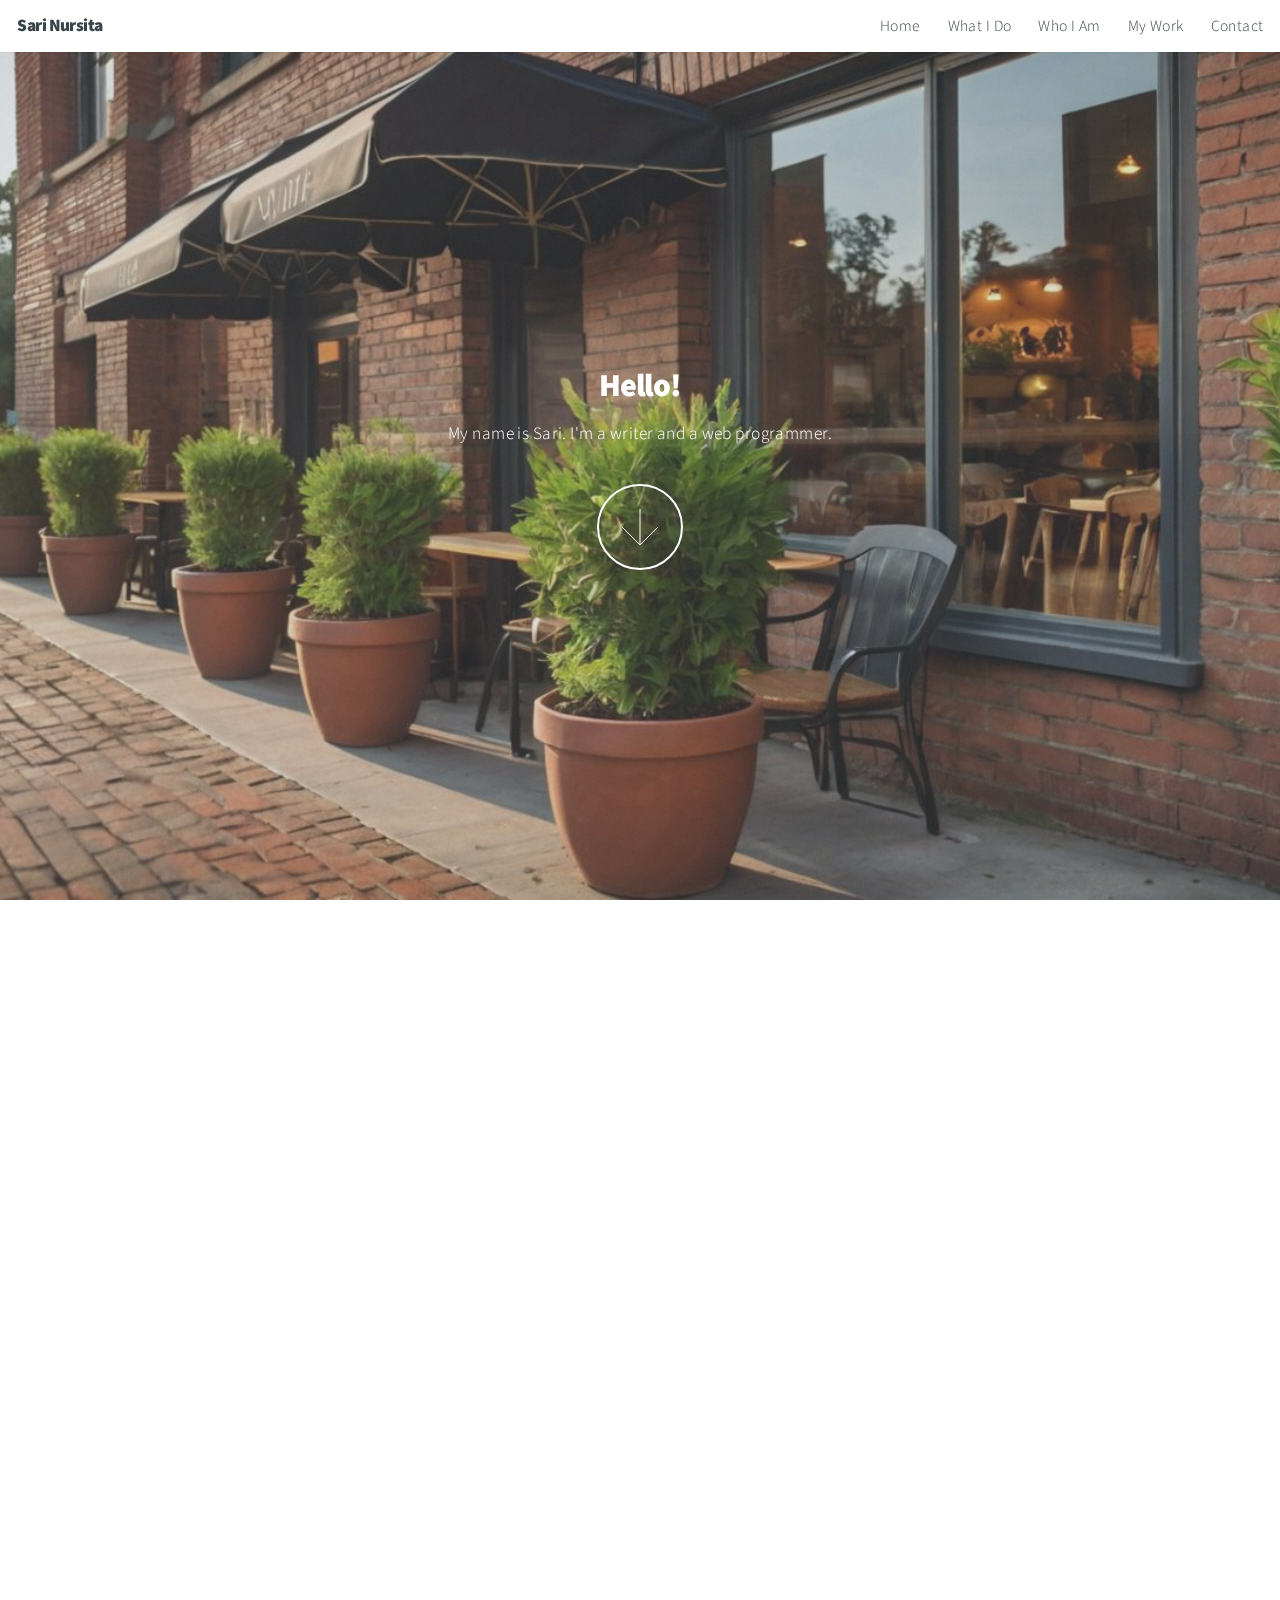
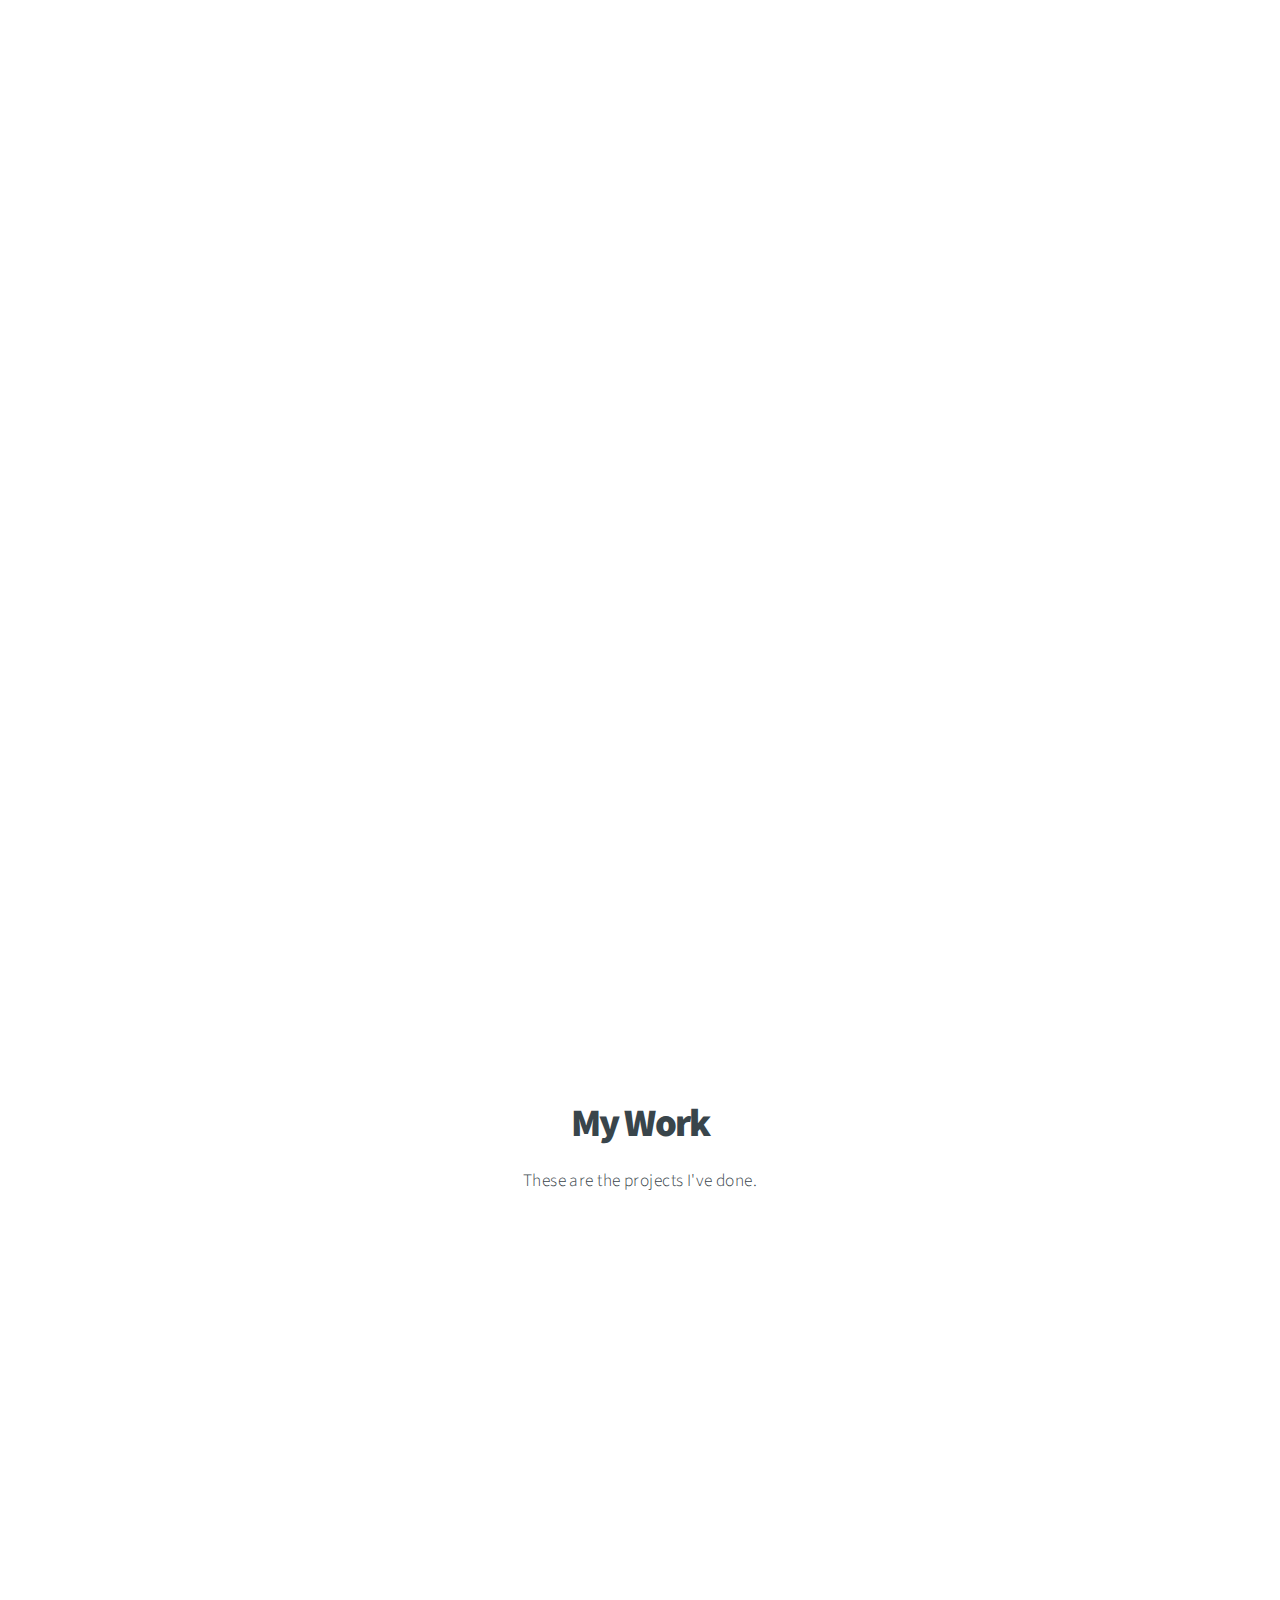
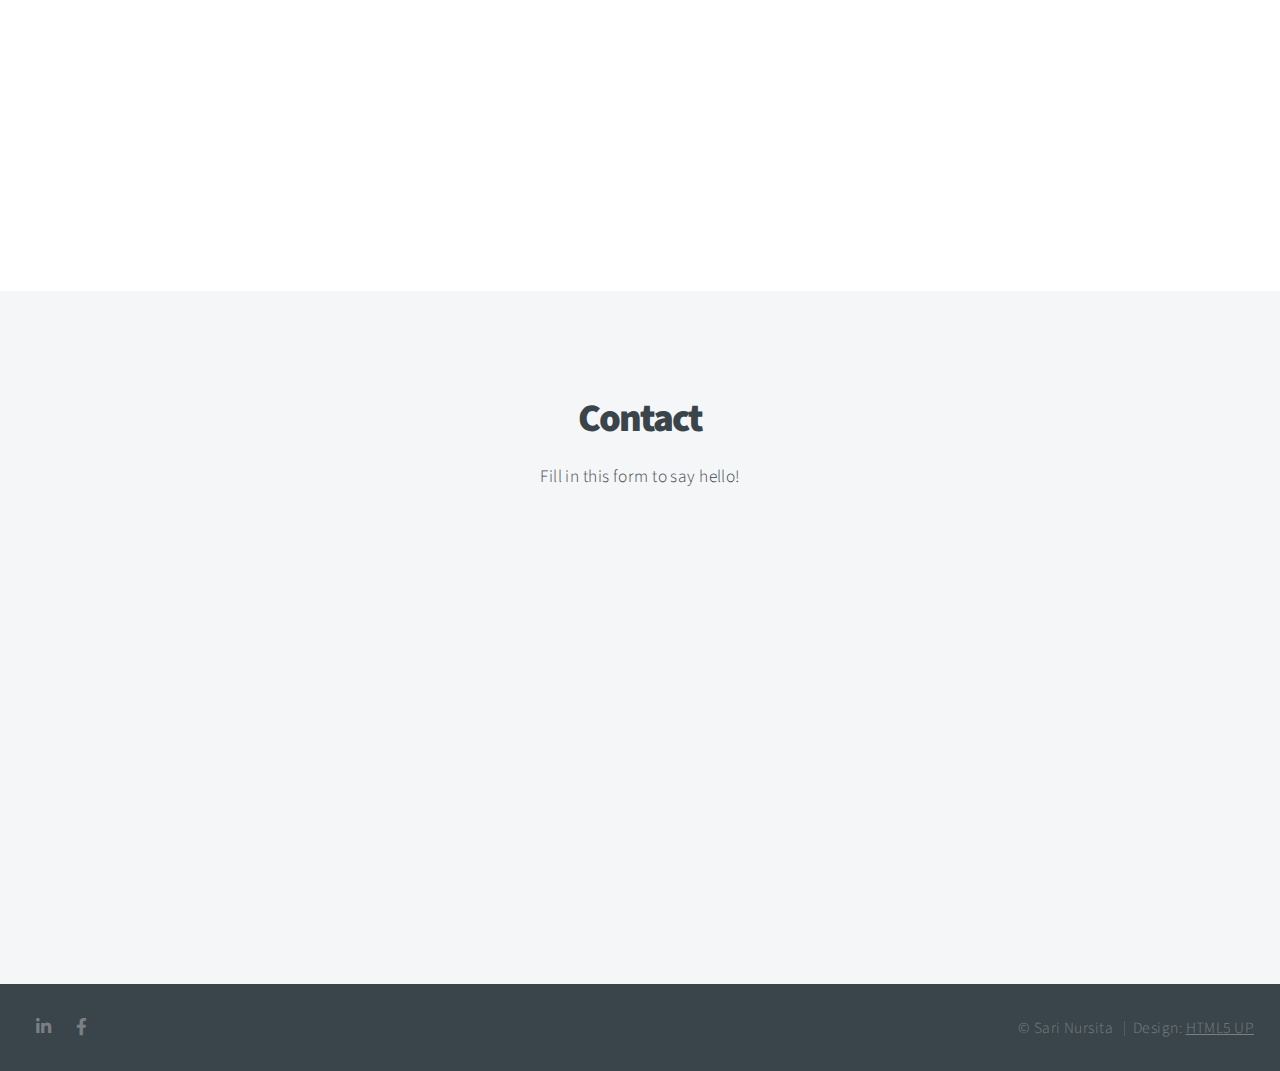
==== commit 578310ff: "Update projects" ====
--- a/index.html
+++ b/index.html
@@ -69,34 +69,34 @@
 		<div class="content">
 			<header>
 				<h2>My Work</h2>
-				<p>These are my coding projects I did during my stint at Responsive Web Design Bootcamp.</p>
+				<p>These are the projects I've done.</p>
 			</header>
 
 			<!-- Gallery  -->
 			<div class="gallery">
 				<article class="from-left project-tile">
 					<a href="images/fulls/01.jpg" class="image fit"><img src="images/thumbs/01.jpg"
-							title="The Anonymous Red" alt="" /></a>
+							title="Company Intranet" alt="" /></a>
 				</article>
 				<article class="from-right project-tile">
 					<a href="images/fulls/02.jpg" class="image fit"><img src="images/thumbs/02.jpg"
-							title="Airchitecture II" alt="" /></a>
+							title="Company Website" alt="" /></a>
 				</article>
 				<article class="from-left project-tile">
-					<a href="images/fulls/03.jpg" class="image fit"><img src="images/thumbs/03.jpg" title="Air Lounge"
-							alt="" /></a>
+					<a href="images/fulls/03.jpg" class="image fit"><img src="images/thumbs/03.jpg"
+							title="Company Intranet" alt="" /></a>
 				</article>
 				<article class="from-right project-tile">
-					<a href="images/fulls/04.jpg" class="image fit"><img src="images/thumbs/04.jpg" title="Carry on"
-							alt="" /></a>
+					<a href="images/fulls/04.jpg" class="image fit"><img src="images/thumbs/04.jpg"
+							title="Company Website" alt="" /></a>
 				</article>
 				<article class="from-left project-tile">
 					<a href="images/fulls/05.jpg" class="image fit"><img src="images/thumbs/05.jpg"
-							title="The sparkling shell" alt="" /></a>
+							title="Company Website" alt="" /></a>
 				</article>
 				<article class="from-right project-tile">
-					<a href="images/fulls/06.jpg" class="image fit"><img src="images/thumbs/06.jpg" title="Bent IX"
-							alt="" /></a>
+					<a href="images/fulls/06.jpg" class="image fit"><img src="images/thumbs/06.jpg"
+							title="Personal Website" alt="" /></a>
 				</article>
 			</div>
 		</div>
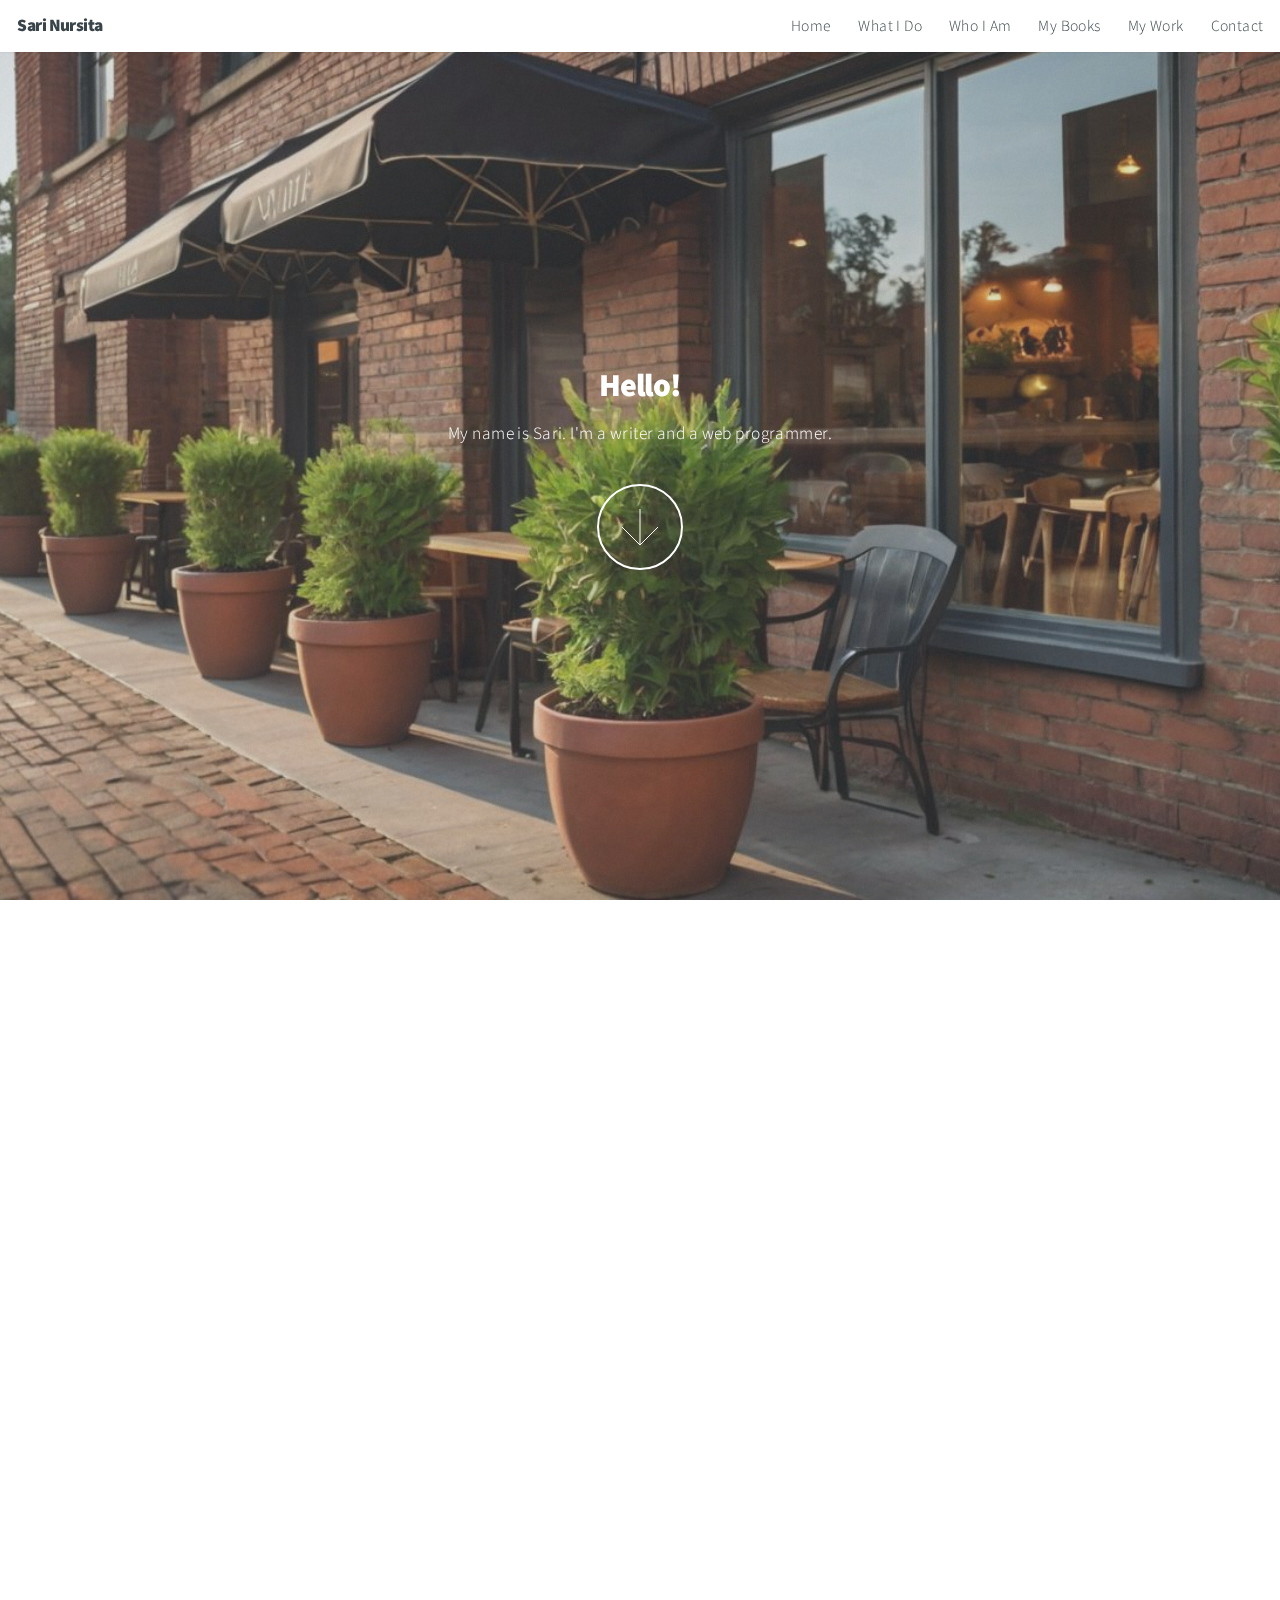
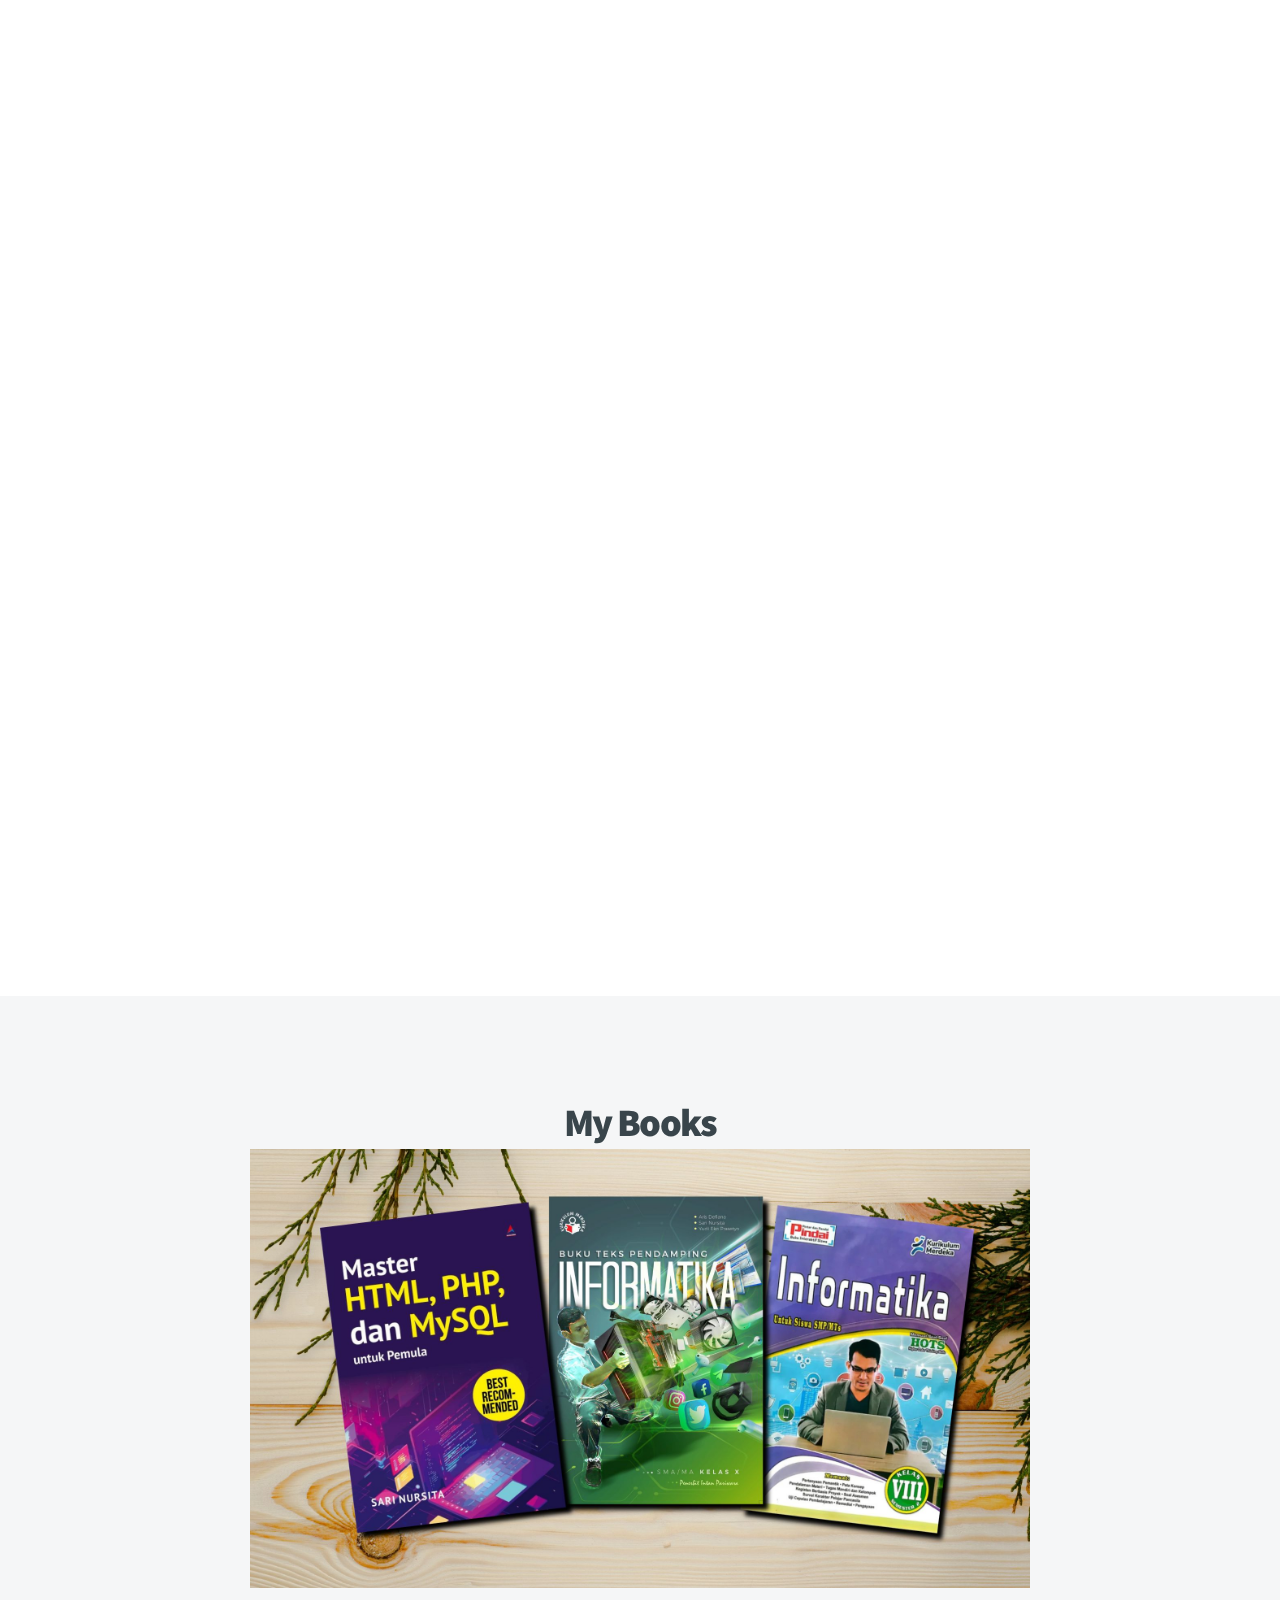
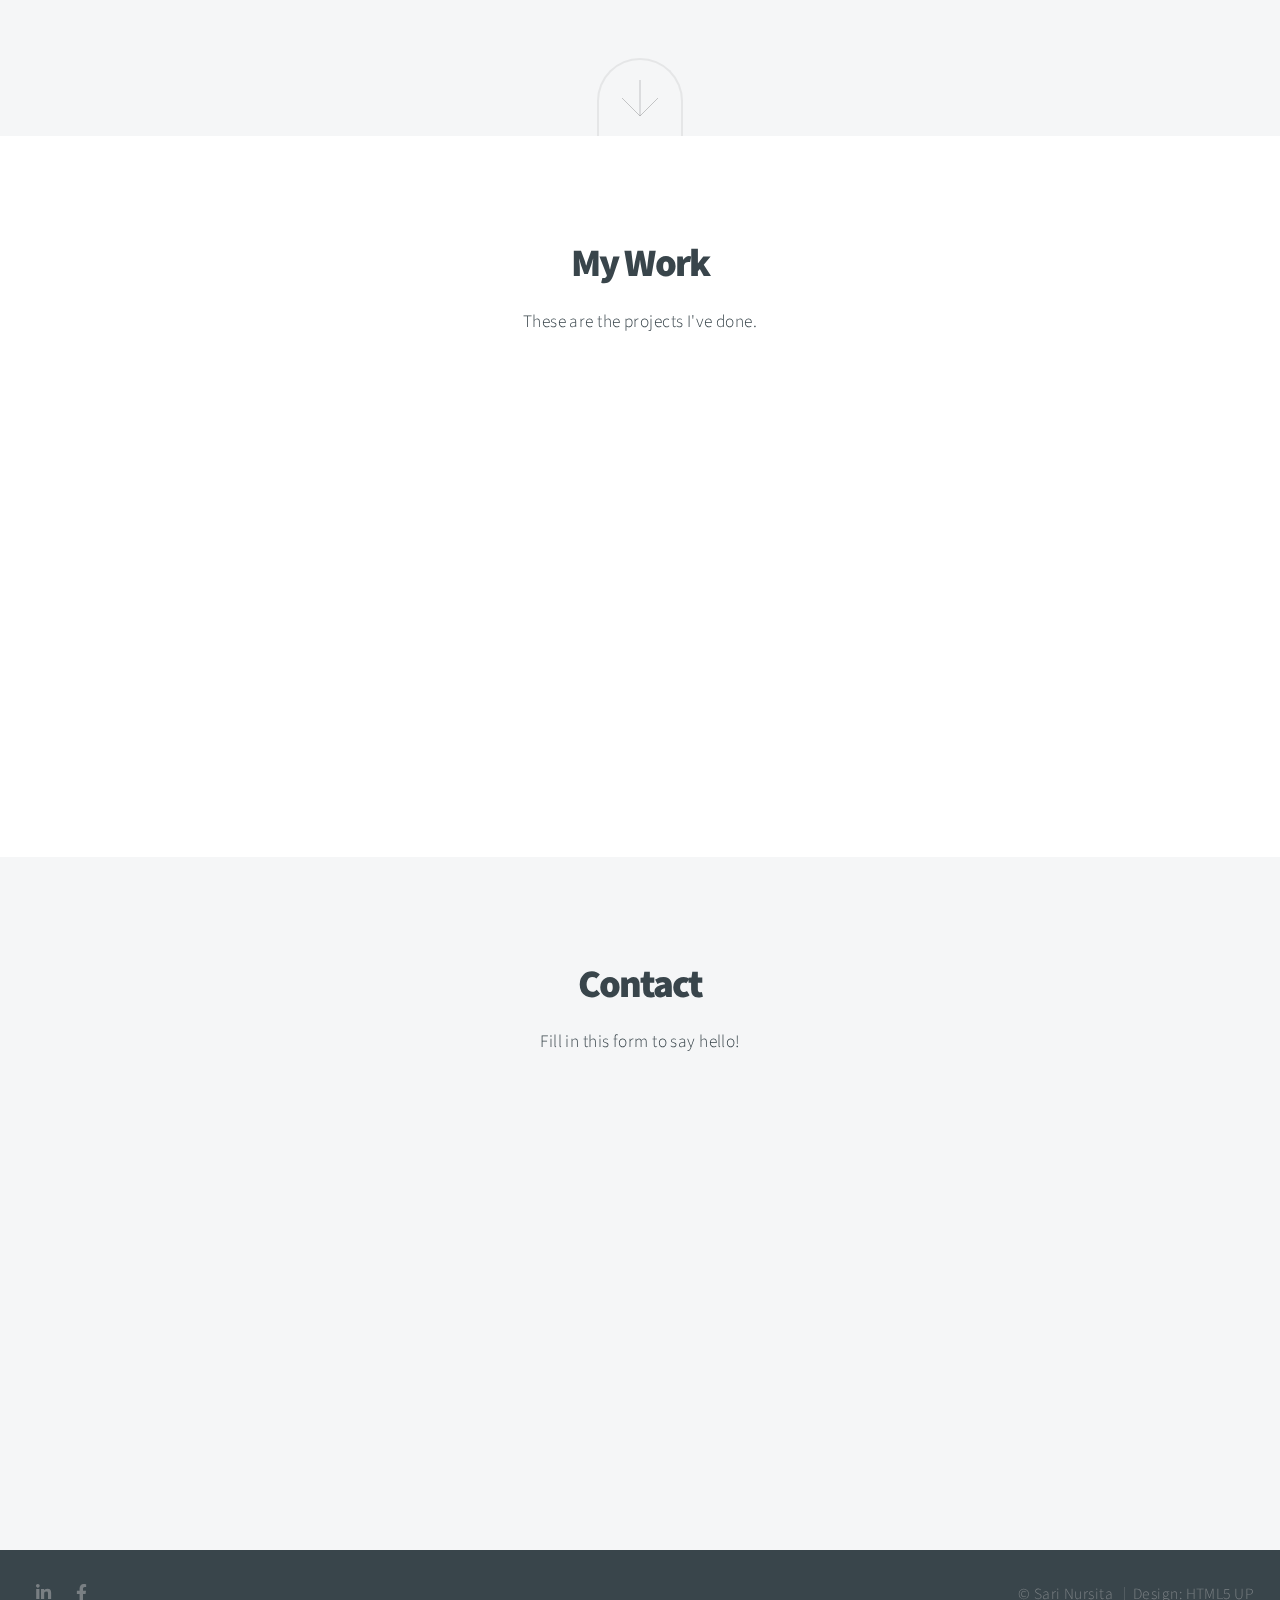
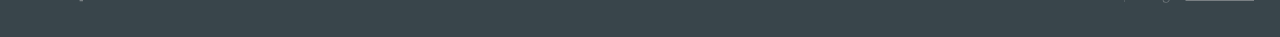
==== commit 42719908: "Add my books" ====
--- a/index.html
+++ b/index.html
@@ -21,6 +21,7 @@
 				<li><a href="#welcome-section">Home</a></li>
 				<li><a href="#one">What I Do</a></li>
 				<li><a href="#two">Who I Am</a></li>
+				<li><a href="#books">My Books</a></li>
 				<li><a href="#projects">My Work</a></li>
 				<li><a href="#contact">Contact</a></li>
 			</ul>
@@ -46,8 +47,8 @@
 			<header>
 				<h2>What I Do</h2>
 			</header>
-			<p>I work in an IT company at Jakarta as a backend programmer. In my spare time I like to write stories and
-				fascilitates creative projects for kids.</p>
+			<p>I work in an IT company at Jakarta as a backend programmer. In my spare time I write programming books for students. 
+				I also like to write stories and fascilitates creative projects for kids.</p>
 		</div>
 		<a href="#two" class="button style2 down anchored">Next</a>
 	</section>
@@ -60,6 +61,17 @@
 			</header>
 			<p>I graduated from Faculty of Computer Science, University of Indonesia. I'm a homeschool mom and currently
 				live in Bintaro.</p>
+		</div>
+		<a href="#books" class="button style2 down anchored">Next</a>
+	</section>
+
+	<!-- Books -->
+	<section id="books" class="main style3 secondary">
+		<div class="content">
+			<header>
+				<h2>My Books</h2>
+				<img src="images/banner-buku-sarinursita.jpg" title="My Programming Books" alt="My Programming Books" width="100%" />
+			</header>
 		</div>
 		<a href="#projects" class="button style2 down anchored">Next</a>
 	</section>
@@ -75,28 +87,20 @@
 			<!-- Gallery  -->
 			<div class="gallery">
 				<article class="from-left project-tile">
-					<a href="images/fulls/01.jpg" class="image fit"><img src="images/thumbs/01.jpg"
-							title="Company Intranet" alt="" /></a>
+					<a href="images/fulls/04.jpg" class="image fit"><img src="images/thumbs/04.jpg"
+							title="Company Website" alt="" /></a>
 				</article>
 				<article class="from-right project-tile">
-					<a href="images/fulls/02.jpg" class="image fit"><img src="images/thumbs/02.jpg"
-							title="Company Website" alt="" /></a>
-				</article>
-				<article class="from-left project-tile">
-					<a href="images/fulls/03.jpg" class="image fit"><img src="images/thumbs/03.jpg"
-							title="Company Intranet" alt="" /></a>
-				</article>
-				<article class="from-right project-tile">
-					<a href="images/fulls/04.jpg" class="image fit"><img src="images/thumbs/04.jpg"
-							title="Company Website" alt="" /></a>
+					<a href="images/fulls/07.jpg" class="image fit"><img src="images/thumbs/07.jpg"
+							title="Javascript Playground" alt="" /></a>
 				</article>
 				<article class="from-left project-tile">
 					<a href="images/fulls/05.jpg" class="image fit"><img src="images/thumbs/05.jpg"
 							title="Company Website" alt="" /></a>
 				</article>
 				<article class="from-right project-tile">
-					<a href="images/fulls/06.jpg" class="image fit"><img src="images/thumbs/06.jpg"
-							title="Personal Website" alt="" /></a>
+					<a href="images/fulls/02.jpg" class="image fit"><img src="images/thumbs/02.jpg"
+							title="Company Website" alt="" /></a>
 				</article>
 			</div>
 		</div>
@@ -110,11 +114,14 @@
 				<p>Fill in this form to say hello!</p>
 			</header>
 			<div class="box">
-				<form method="post" action="#">
+				<form method="post" action="mailto:sari.nursita@gmail.com">
 					<div class="fields">
-						<div class="field half"><input type="text" name="name" placeholder="Name" /></div>
-						<div class="field half"><input type="email" name="email" placeholder="Email" /></div>
-						<div class="field"><textarea name="message" placeholder="Message" rows="6"></textarea></div>
+						<div class="field half"><input type="text" name="name" placeholder="Name" required="true" />
+						</div>
+						<div class="field half"><input type="email" name="email" placeholder="Email" required="true" />
+						</div>
+						<div class="field"><textarea name="message" placeholder="Message" rows="6"
+								required="true"></textarea></div>
 					</div>
 					<ul class="actions special">
 						<li><input type="submit" value="Send Message" /></li>
@@ -129,10 +136,11 @@
 
 		<!-- Icons -->
 		<ul class="icons">
-			<li><a href="#" class="icon brands fa-linkedin-in" id="profile-link" target="_blank"><span
-						class="label">LinkedIn</span></a>
+			<li><a href="https://www.linkedin.com/in/sari.nursita" class="icon brands fa-linkedin-in" id="profile-link"
+					target="_blank"><span class="label">LinkedIn</span></a>
 			</li>
-			<li><a href="#" class="icon brands fa-facebook-f"><span class="label">Facebook</span></a></li>
+			<li><a href="https://www.facebook.com/sari.nursita" class="icon brands fa-facebook-f"><span
+						class="label">Facebook</span></a></li>
 		</ul>
 
 		<!-- Menu -->
--- a/assets/css/main.css
+++ b/assets/css/main.css
@@ -2005,20 +2005,42 @@
 	outline: 0;
 }
 
+/*
+#navbar {
+	display: flex;
+	position: fixed;
+	justify-content: right;
+	width: 50%;
+	z-index: 100;
+}
+*/
+
 @media screen and (max-width: 736px) {
 
 	#header {
-		height: 2.5em;
+		display: block;
+		flex-direction: column;
+		width: 100%;
+		/*height: 2.5em;*/
+		margin: 0;
+		padding: 0;
 		line-height: 2.5em;
+		/*background-color: red;*/
 	}
 
 	#header h1 {
+		display: block;
+		width: 100%;
 		text-align: center;
+		/*
 		position: relative;
 		left: 0;
 		top: 0;
-		height: 2.5em;
+		*/
+		margin: 0;
+		padding: 0;
 		line-height: 2.5em;
+		/*background-color: green;*/
 	}
 
 	#header h1 a {
@@ -2026,7 +2048,19 @@
 	}
 
 	#header nav {
-		display: none;
+		display: block;
+		width: 100%;
+		text-align: center;
+		/*height: 2.5em;*/
+		margin: 0;
+		padding: 0;
+		line-height: 2.5em;
+		/*background-color: yellow;*/
+	}
+
+	#header nav ul li {
+		margin: 0;
+		padding: 0;
 	}
 
 }
@@ -2440,12 +2474,4 @@
 		padding: 1em 1em 2em 1em;
 	}
 
-}
-
-#navbar {
-	display: flex;
-	position: fixed;
-	justify-content: right;
-	width: 50%;
-	z-index: 100;
 }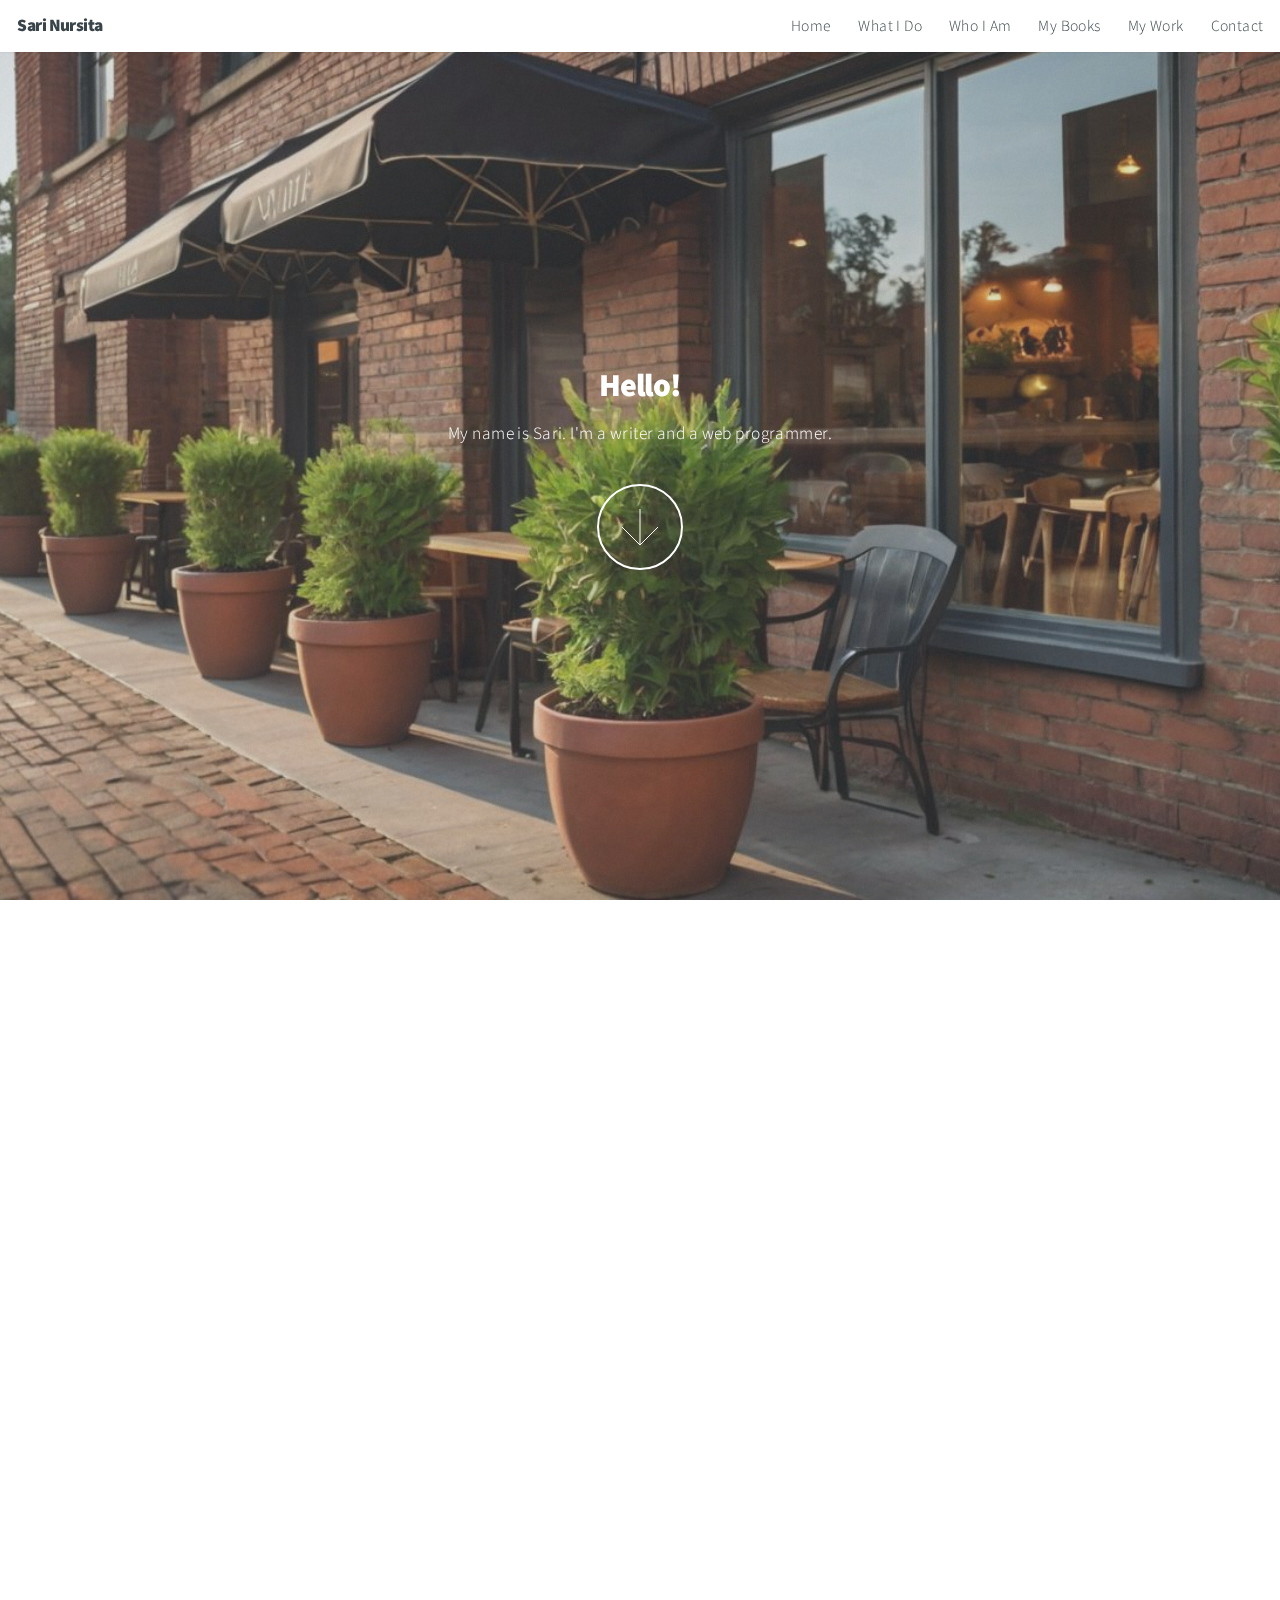
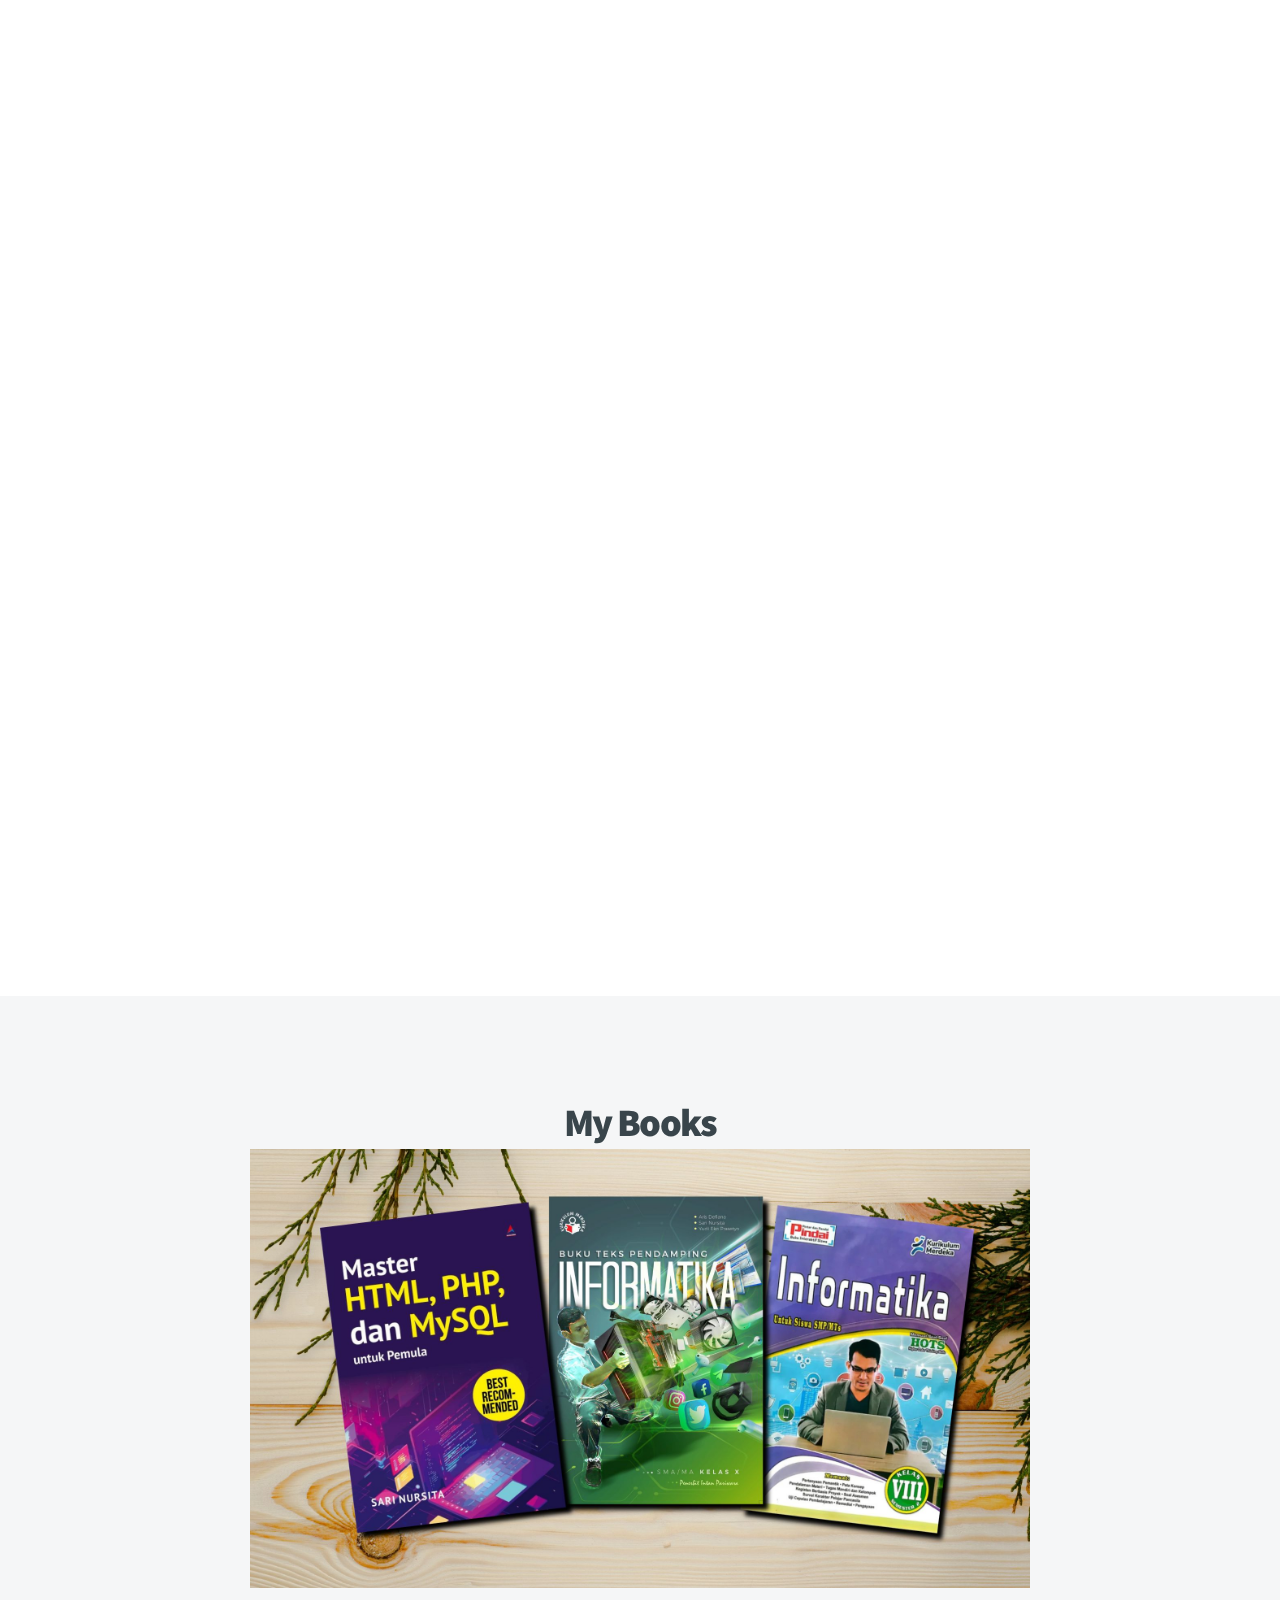
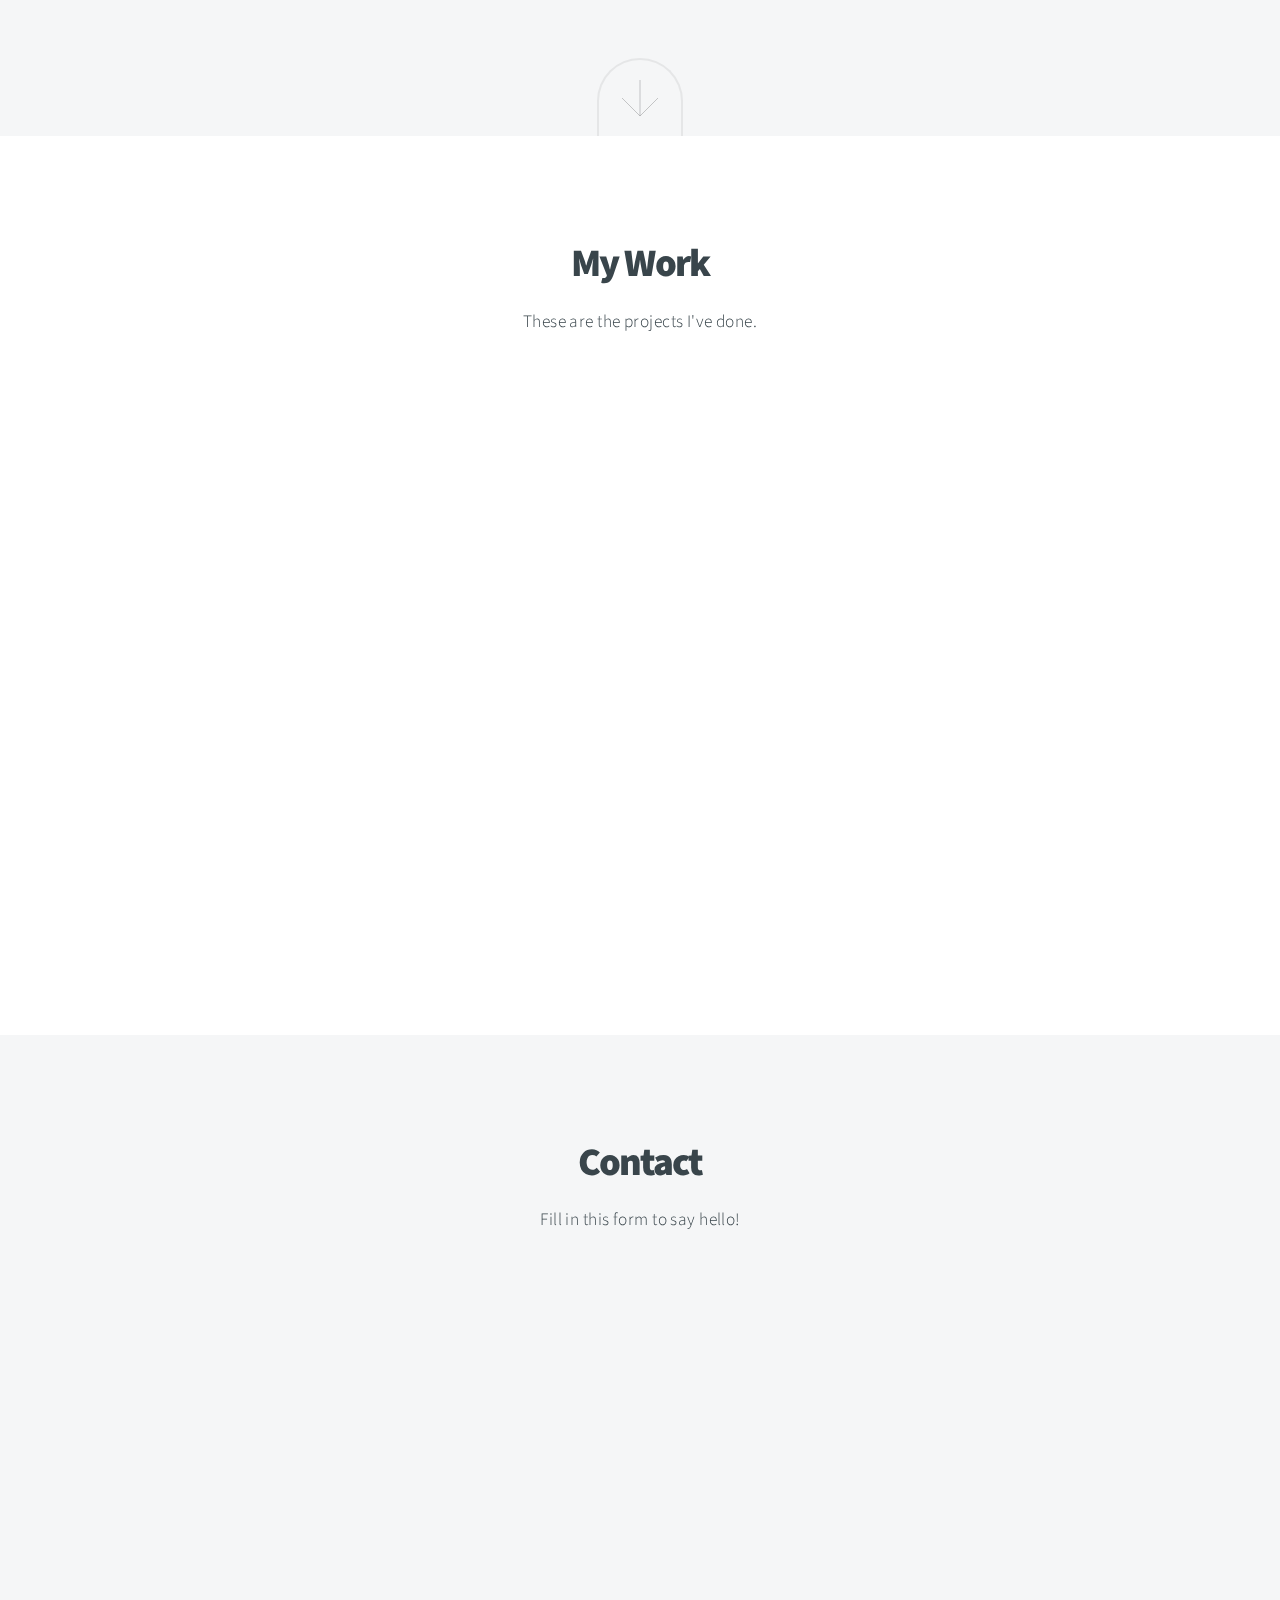
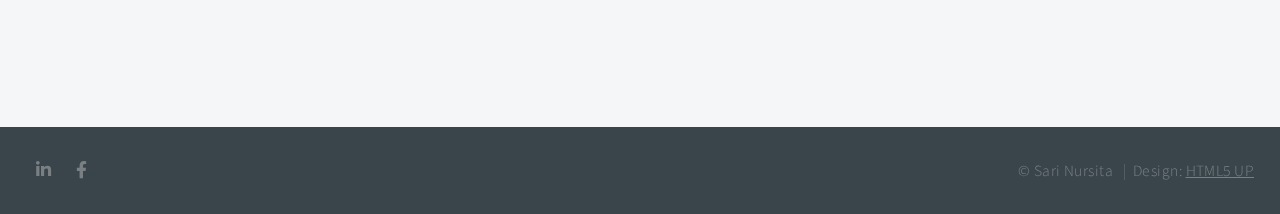
==== commit 9764169d: "Add AI Studio and Book Sales Dashboard" ====
--- a/index.html
+++ b/index.html
@@ -87,6 +87,14 @@
 			<!-- Gallery  -->
 			<div class="gallery">
 				<article class="from-left project-tile">
+					<a href="images/fulls/09.jpg" class="image fit"><img src="images/thumbs/09.jpg" title="AI Studio App"
+							alt="" /></a>
+				</article>
+				<article class="from-right project-tile">
+					<a href="images/fulls/08.jpg" class="image fit"><img src="images/thumbs/08.jpg" title="Book Sales Dashboard"
+							alt="" /></a>
+				</article>
+				<article class="from-left project-tile">
 					<a href="images/fulls/04.jpg" class="image fit"><img src="images/thumbs/04.jpg"
 							title="Company Website" alt="" /></a>
 				</article>
